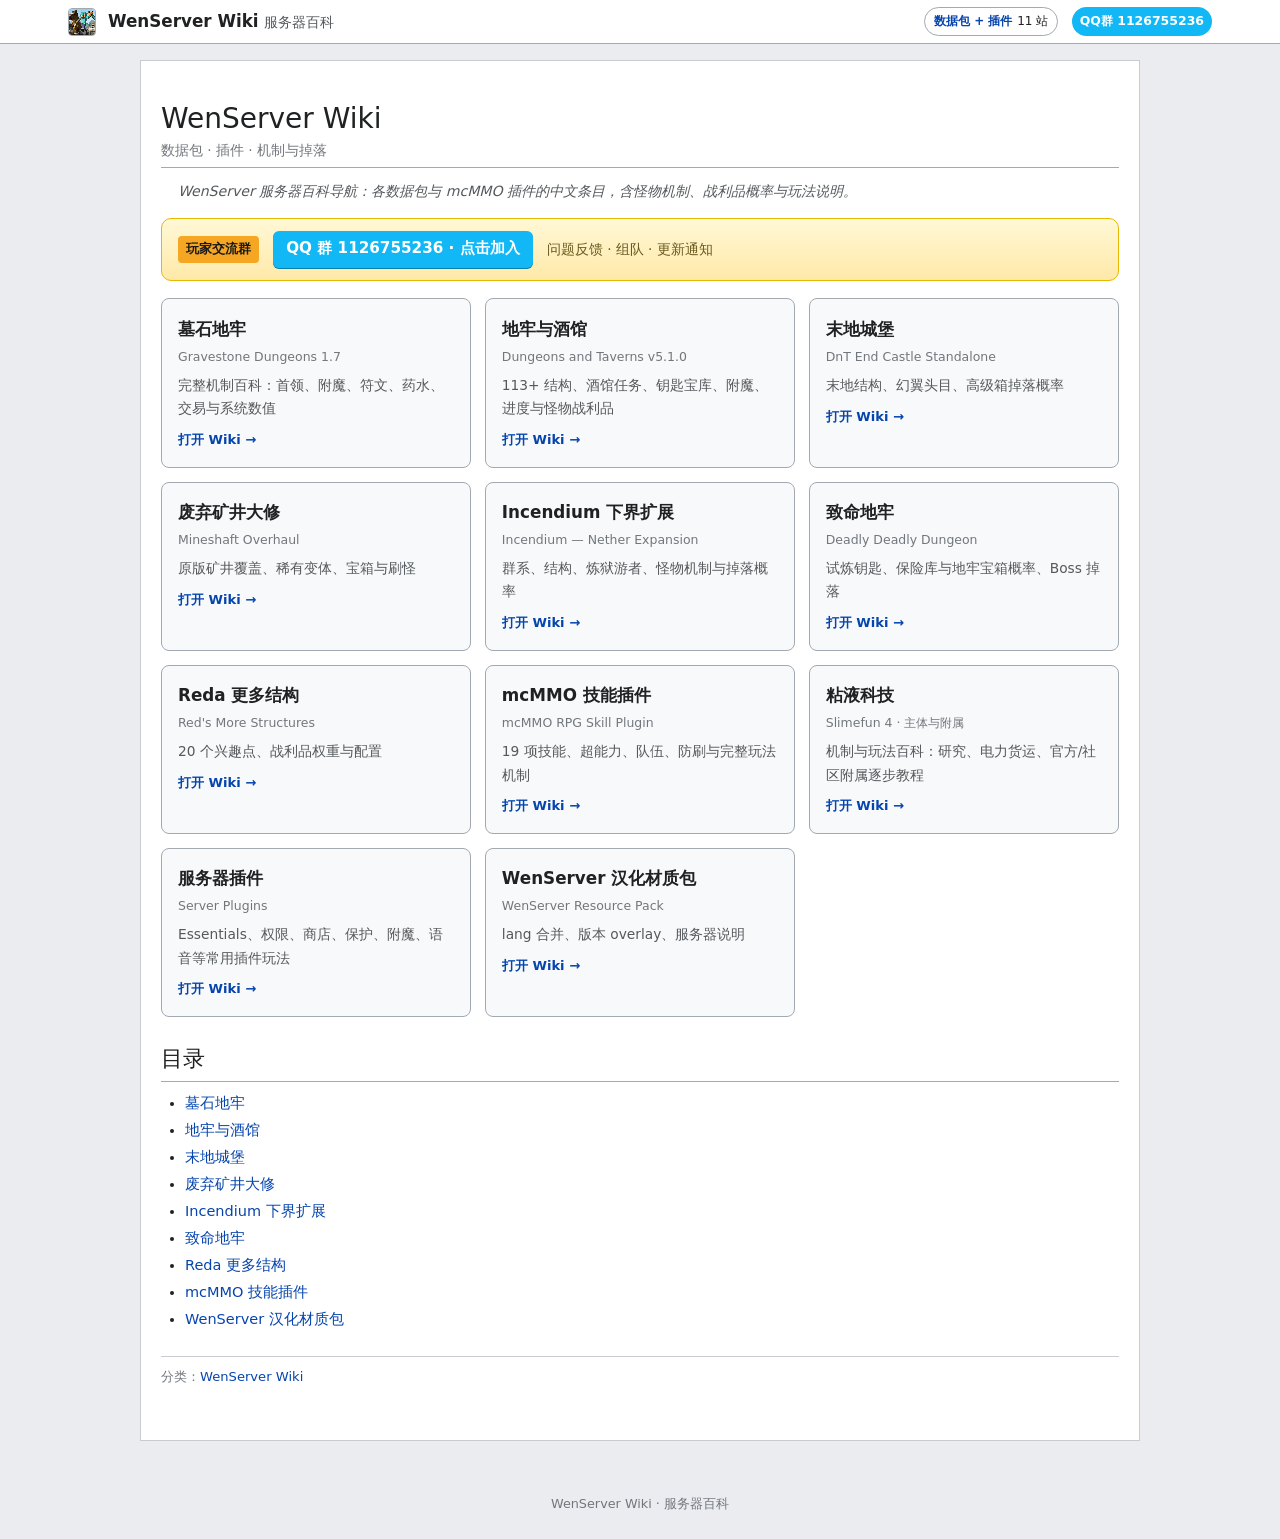
==== index.html @ 22ff37f3 "Add Plugins wiki: EssentialsX, LuckPerms, CoreProtect" ====
<!DOCTYPE html>
<html lang="zh-CN">
<head>
<meta charset="UTF-8" />
<meta name="viewport" content="width=device-width, initial-scale=1.0"/>
<title>WenServer Wiki — 服务器百科导航</title>
<meta name="description" content="WenServer 服务器数据包与插件中文 Wiki。"/>
<link rel="icon" type="image/png" sizes="32x32" href="assets/favicon-32x32.png">
<link rel="icon" type="image/png" sizes="16x16" href="assets/favicon-16x16.png">
<link rel="apple-touch-icon" sizes="180x180" href="assets/apple-touch-icon.png">
<link rel="stylesheet" href="assets/app.css" />
</head>
<body class="hub-body">
<header class="wiki-header">
	<div class="inner">
		<img src="assets/pack-icon.png" alt="" class="hub-logo-icon" width="28" height="28" />
		<a class="wiki-logo" href="./">WenServer Wiki<span>服务器百科</span></a>
		<div class="header-meta"><span class="chip"><strong>数据包 + 插件</strong> 11 站</span> <a class="qq-chip" href="https://qun.qq.com/universal-share/share?ac=1&authKey=hUhfMx1teef%2FUTxXxdNV0ckd1TzfKTsl%2BWFtxwvfWHwREUKIrOCC76zvpbJw6RuB&busi_data=eyJncm91cENvZGUiOiIxMTI2NzU1MjM2IiwidG9rZW4iOiJrQXZqc3pVSXY3Z1VXdjNkTlFjTWV2MHVUd0pYSmJCRjlqMjcwYWJXWTFXZHpqd0dZUWZxbHZMS1FUcWswYW5vIiwidWluIjoiMzUzNjk3MzcwMSJ9&data=a372u44HNUhoORF6PJ8-bkdFYfwQ2sL6pcumTlYvozIGobXSfju4_hRJfLlPnZMhSXQeS_iVGuDnISM-edQl2w&svctype=4&tempid=h5_group_info" target="_blank" rel="noopener noreferrer">QQ群 1126755236</a></div>
	</div>
</header>
<div class="hub-shell">
	<main class="wiki-content hub-main">
		<section class="article" id="hub-home">
			<div class="article-header">
				<h1>WenServer Wiki</h1>
				<div class="sub">数据包 · 插件 · 机制与掉落</div>
			</div>
			<div class="hatnote">WenServer 服务器百科导航：各数据包与 mcMMO 插件的中文条目，含怪物机制、战利品概率与玩法说明。</div>

			<div class="qq-banner" role="note">
				<span class="qq-label">玩家交流群</span>
				<a class="qq-link" href="https://qun.qq.com/universal-share/share?ac=1&authKey=hUhfMx1teef%2FUTxXxdNV0ckd1TzfKTsl%2BWFtxwvfWHwREUKIrOCC76zvpbJw6RuB&busi_data=eyJncm91cENvZGUiOiIxMTI2NzU1MjM2IiwidG9rZW4iOiJrQXZqc3pVSXY3Z1VXdjNkTlFjTWV2MHVUd0pYSmJCRjlqMjcwYWJXWTFXZHpqd0dZUWZxbHZMS1FUcWswYW5vIiwidWluIjoiMzUzNjk3MzcwMSJ9&data=a372u44HNUhoORF6PJ8-bkdFYfwQ2sL6pcumTlYvozIGobXSfju4_hRJfLlPnZMhSXQeS_iVGuDnISM-edQl2w&svctype=4&tempid=h5_group_info" target="_blank" rel="noopener noreferrer">QQ 群 <strong>1126755236</strong> · 点击加入</a>
				<span class="qq-tip">问题反馈 · 组队 · 更新通知</span>
			</div>
			<div class="hub-grid">

			<a class="hub-card" href="gravestone/">
				<div class="hub-title">墓石地牢</div>
				<div class="hub-en">Gravestone Dungeons 1.7</div>
				<p class="hub-desc">完整机制百科：首领、附魔、符文、药水、交易与系统数值</p>
				<span class="hub-go">打开 Wiki →</span>
			</a>
			<a class="hub-card" href="DungeonsAndTaverns/">
				<div class="hub-title">地牢与酒馆</div>
				<div class="hub-en">Dungeons and Taverns v5.1.0</div>
				<p class="hub-desc">113+ 结构、酒馆任务、钥匙宝库、附魔、进度与怪物战利品</p>
				<span class="hub-go">打开 Wiki →</span>
			</a>
			<a class="hub-card" href="DnT-End-Castle/">
				<div class="hub-title">末地城堡</div>
				<div class="hub-en">DnT End Castle Standalone</div>
				<p class="hub-desc">末地结构、幻翼头目、高级箱掉落概率</p>
				<span class="hub-go">打开 Wiki →</span>
			</a>
			<a class="hub-card" href="DungeonsAndTaverns-Mineshaft/">
				<div class="hub-title">废弃矿井大修</div>
				<div class="hub-en">Mineshaft Overhaul</div>
				<p class="hub-desc">原版矿井覆盖、稀有变体、宝箱与刷怪</p>
				<span class="hub-go">打开 Wiki →</span>
			</a>
			<a class="hub-card" href="Incendium/">
				<div class="hub-title">Incendium 下界扩展</div>
				<div class="hub-en">Incendium — Nether Expansion</div>
				<p class="hub-desc">群系、结构、炼狱游者、怪物机制与掉落概率</p>
				<span class="hub-go">打开 Wiki →</span>
			</a>
			<a class="hub-card" href="DeadlyDeadlyDungeon/">
				<div class="hub-title">致命地牢</div>
				<div class="hub-en">Deadly Deadly Dungeon</div>
				<p class="hub-desc">试炼钥匙、保险库与地牢宝箱概率、Boss 掉落</p>
				<span class="hub-go">打开 Wiki →</span>
			</a>
			<a class="hub-card" href="RedasMoreStructures/">
				<div class="hub-title">Reda 更多结构</div>
				<div class="hub-en">Red's More Structures</div>
				<p class="hub-desc">20 个兴趣点、战利品权重与配置</p>
				<span class="hub-go">打开 Wiki →</span>
			</a>
			<a class="hub-card" href="mcMMO/">
				<div class="hub-title">mcMMO 技能插件</div>
				<div class="hub-en">mcMMO RPG Skill Plugin</div>
				<p class="hub-desc">19 项技能、超能力、队伍、防刷与完整玩法机制</p>
				<span class="hub-go">打开 Wiki →</span>
			</a>
			<a class="hub-card" href="Slimefun/">
				<div class="hub-title">粘液科技</div>
				<div class="hub-en">Slimefun 4 · 主体与附属</div>
				<p class="hub-desc">机制与玩法百科：研究、电力货运、官方/社区附属逐步教程</p>
				<span class="hub-go">打开 Wiki →</span>
			</a>
			<a class="hub-card" href="Plugins/">
				<div class="hub-title">服务器插件</div>
				<div class="hub-en">Server Plugins</div>
				<p class="hub-desc">Essentials、权限、商店、保护、附魔、语音等常用插件玩法</p>
				<span class="hub-go">打开 Wiki →</span>
			</a>
			<a class="hub-card" href="WenServer/">
				<div class="hub-title">WenServer 汉化材质包</div>
				<div class="hub-en">WenServer Resource Pack</div>
				<p class="hub-desc">lang 合并、版本 overlay、服务器说明</p>
				<span class="hub-go">打开 Wiki →</span>
			</a>
			</div>
			<h2>目录</h2>
			<ul class="bullets">
				<li><a href="gravestone/">墓石地牢</a></li>				<li><a href="DungeonsAndTaverns/">地牢与酒馆</a></li>				<li><a href="DnT-End-Castle/">末地城堡</a></li>				<li><a href="DungeonsAndTaverns-Mineshaft/">废弃矿井大修</a></li>				<li><a href="Incendium/">Incendium 下界扩展</a></li>				<li><a href="DeadlyDeadlyDungeon/">致命地牢</a></li>				<li><a href="RedasMoreStructures/">Reda 更多结构</a></li>				<li><a href="mcMMO/">mcMMO 技能插件</a></li>				<li><a href="WenServer/">WenServer 汉化材质包</a></li>
			</ul>
			<div class="categories">分类：<a href="./">WenServer Wiki</a></div>
		</section>
	</main>
</div>
<footer class="wiki-footer">WenServer Wiki · 服务器百科</footer>
</body>
</html>
---- assets/app.css ----
/* Chinese Minecraft Wiki-style — Gravestone Dungeons */

:root {
  --bg: #eaecf0;
  --page: #ffffff;
  --sidebar: #f6f7f9;
  --line: #a2a9b1;
  --line-soft: #c8ccd1;
  --ink: #202122;
  --ink-2: #54595d;
  --muted: #72777d;
  --link: #0645ad;
  --link-hover: #0b0080;
  --visited: #0b0080;
  --accent: #36c;
  --header: #fff;
  --infobox-bg: #f8f9fa;
  --table-head: #eaecf0;
  --note-bg: #fdf3d0;
  --note-border: #d4a017;
  --warn-bg: #fdf2f2;
  --warn-border: #b32424;
  --easy: #2e7d32;
  --mid: #b8860b;
  --hard: #b32424;
  --hc: #6a1b9a;
  --gold: #8a6d00;
  --font: "Noto Sans SC", "Source Han Sans SC", "PingFang SC", "Microsoft YaHei",
    system-ui, -apple-system, "Segoe UI", sans-serif;
  --font-mono: "Cascadia Code", ui-monospace, Consolas, monospace;
  --sidebar-w: 176px;
  --content-max: 960px;
}

* { box-sizing: border-box; }

html { scroll-behavior: smooth; scroll-padding-top: 3.2rem; }

body {
  margin: 0;
  font-family: var(--font);
  font-size: 14.5px;
  line-height: 1.7;
  color: var(--ink);
  background: var(--bg);
}

a { color: var(--link); text-decoration: none; }
a:hover { text-decoration: underline; }
a:visited { color: var(--visited); }

code, .mono {
  font-family: var(--font-mono);
  font-size: 0.9em;
  background: #f8f9fa;
  padding: 0 0.25em;
  border: 1px solid var(--line-soft);
  border-radius: 2px;
}

/* —— Top bar —— */
.wiki-header {
  background: var(--header);
  border-bottom: 1px solid var(--line);
  position: sticky;
  top: 0;
  z-index: 40;
}

.wiki-header .inner {
  max-width: calc(var(--sidebar-w) + var(--content-max) + 40px);
  margin: 0 auto;
  padding: 0.45rem 1rem;
  display: flex;
  align-items: center;
  gap: 0.75rem;
  flex-wrap: wrap;
}

.wiki-logo {
  font-weight: 700;
  font-size: 1.05rem;
  color: var(--ink);
  text-decoration: none;
  white-space: nowrap;
}

.wiki-logo span { color: #54595d; font-weight: 500; font-size: 0.85rem; margin-left: 0.35rem; }
.wiki-logo:hover { text-decoration: none; }

.wiki-search {
  margin-left: auto;
  display: flex;
  gap: 0.35rem;
  align-items: center;
}

.wiki-search input {
  width: min(220px, 36vw);
  padding: 0.3rem 0.5rem;
  border: 1px solid var(--line);
  border-radius: 2px;
  font: inherit;
  font-size: 0.88rem;
  background: #fff;
  color: var(--ink);
}

.wiki-search button {
  padding: 0.3rem 0.65rem;
  border: 1px solid var(--line);
  border-radius: 2px;
  background: #f8f9fa;
  font: inherit;
  font-size: 0.85rem;
  cursor: pointer;
  color: var(--ink);
}

.wiki-search button:hover { background: #eaecf0; }

.toc-toggle {
  display: none;
  border: 1px solid var(--line);
  background: #f8f9fa;
  border-radius: 2px;
  padding: 0.28rem 0.55rem;
  font-size: 0.82rem;
  cursor: pointer;
}

/* —— Shell —— */
.wiki-shell {
  max-width: calc(var(--sidebar-w) + var(--content-max) + 40px);
  margin: 0 auto;
  padding: 0.75rem 1rem 2rem;
  display: grid;
  grid-template-columns: var(--sidebar-w) minmax(0, 1fr);
  gap: 0;
  align-items: start;
}

/* —— Sidebar (MediaWiki-like) —— */
.wiki-sidebar {
  background: var(--sidebar);
  border: 1px solid var(--line-soft);
  border-right: none;
  padding: 0.75rem 0.65rem 1rem;
  position: sticky;
  top: 3.1rem;
  max-height: calc(100vh - 3.6rem);
  overflow: auto;
  font-size: 0.84rem;
}

.wiki-sidebar .sb-title {
  font-weight: 700;
  font-size: 0.78rem;
  color: var(--muted);
  margin: 0.55rem 0 0.25rem;
  padding-left: 0.25rem;
  letter-spacing: 0.02em;
}

.wiki-sidebar .sb-title:first-child { margin-top: 0; }

.wiki-sidebar ul {
  list-style: none;
  margin: 0;
  padding: 0;
}

.wiki-sidebar li { margin: 0.05rem 0; }

.wiki-sidebar a {
  display: block;
  padding: 0.18rem 0.3rem;
  color: var(--link);
  border-radius: 2px;
}

.wiki-sidebar a:hover { background: #eaf3ff; text-decoration: none; }
.wiki-sidebar a.active { background: #d9e6f7; font-weight: 600; }
.wiki-sidebar a.dimmed { opacity: 0.45; }

/* —— Content —— */
.wiki-content {
  background: var(--page);
  border: 1px solid var(--line-soft);
  min-width: 0;
  padding: 1rem 1.25rem 1.5rem;
}

.breadcrumbs {
  font-size: 0.82rem;
  color: var(--muted);
  margin-bottom: 0.35rem;
}

.breadcrumbs a { color: var(--link); }

/* Article header */
.article-header {
  border-bottom: 1px solid var(--line);
  margin-bottom: 0.75rem;
  padding-bottom: 0.35rem;
}

.article-header h1 {
  margin: 0;
  font-size: 1.75rem;
  font-weight: 400;
  line-height: 1.25;
  color: var(--ink);
}

.article-header .sub {
  font-size: 0.85rem;
  color: var(--muted);
  margin-top: 0.15rem;
}

/* Hatnote */
.hatnote {
  font-size: 0.88rem;
  color: var(--ink-2);
  font-style: italic;
  margin: 0.4rem 0 0.75rem;
  padding-left: 1.2em;
}

/* TOC box */
.toc-box {
  display: table;
  background: var(--infobox-bg);
  border: 1px solid var(--line);
  padding: 0.55rem 0.85rem;
  margin: 0.65rem 0 1rem;
  font-size: 0.88rem;
  max-width: 320px;
}

.toc-box .toc-title {
  font-weight: 700;
  text-align: center;
  margin-bottom: 0.25rem;
}

.toc-box ol {
  margin: 0;
  padding-left: 1.25rem;
}

.toc-box li { margin: 0.1rem 0; }

.toc-box .toc-num { color: var(--muted); margin-right: 0.25rem; }

/* Sections — wiki article blocks */
.article {
  margin: 1.25rem 0 1.75rem;
  padding-top: 0.25rem;
  scroll-margin-top: 3.5rem;
}

.article + .article {
  border-top: 1px solid var(--line-soft);
  padding-top: 0.75rem;
}

.article > h2 {
  margin: 0 0 0.55rem;
  font-size: 1.35rem;
  font-weight: 500;
  border-bottom: 1px solid var(--line);
  padding-bottom: 0.2rem;
  clear: both;
}

.article h3 {
  margin: 1rem 0 0.4rem;
  font-size: 1.1rem;
  font-weight: 600;
  border-bottom: 1px solid var(--line-soft);
  padding-bottom: 0.15rem;
}

.article h4 {
  margin: 0.75rem 0 0.3rem;
  font-size: 0.98rem;
  font-weight: 700;
}

.article p { margin: 0.4rem 0; }

.article ul.bullets, .article ol.numbered {
  margin: 0.35rem 0 0.5rem;
  padding-left: 1.5rem;
}

.article ul.bullets li, .article ol.numbered li { margin: 0.15rem 0; }

/* Infobox — right float like MC wiki */
.infobox {
  float: right;
  width: min(280px, 100%);
  margin: 0 0 0.75rem 1rem;
  border: 1px solid var(--line);
  background: var(--infobox-bg);
  font-size: 0.84rem;
  line-height: 1.45;
}

.infobox .ib-title {
  background: var(--table-head);
  border-bottom: 1px solid var(--line);
  padding: 0.4rem 0.55rem;
  font-weight: 700;
  text-align: center;
  font-size: 0.95rem;
}

.infobox .ib-img {
  text-align: center;
  padding: 0.55rem;
  background: #fff;
  border-bottom: 1px solid var(--line-soft);
}

.infobox .ib-img img {
  max-width: 100%;
  height: auto;
  image-rendering: pixelated;
  max-height: 120px;
}

.infobox table {
  width: 100%;
  border-collapse: collapse;
}

.infobox td {
  padding: 0.28rem 0.5rem;
  border-bottom: 1px solid var(--line-soft);
  vertical-align: top;
}

.infobox tr:last-child td { border-bottom: none; }

.infobox td.k {
  width: 38%;
  color: var(--muted);
  font-weight: 600;
}

.infobox td.v { color: var(--ink); }

/* Clearfix after infobox */
.clear { clear: both; }

/* Notes */
.note, .warning {
  margin: 0.65rem 0;
  padding: 0.45rem 0.75rem;
  font-size: 0.9rem;
  border-left: 4px solid;
}

.note {
  background: var(--note-bg);
  border-color: var(--note-border);
}

.warning {
  background: var(--warn-bg);
  border-color: var(--warn-border);
}

/* Tables — wiki style */
.wiki-table-wrap { overflow-x: auto; margin: 0.5rem 0; }

table.wiki {
  width: 100%;
  border-collapse: collapse;
  font-size: 0.88rem;
  background: #fff;
}

table.wiki th,
table.wiki td {
  border: 1px solid var(--line);
  padding: 0.35rem 0.55rem;
  text-align: left;
  vertical-align: top;
}

table.wiki th {
  background: var(--table-head);
  font-weight: 700;
}

table.wiki tr:hover td { background: #f8f9fa; }

table.wiki td.imgs img {
  width: 20px;
  height: 20px;
  image-rendering: pixelated;
  vertical-align: -4px;
  margin-right: 2px;
}

table.craft {
  border-collapse: collapse;
  display: inline-table;
}

table.craft td {
  width: 32px;
  height: 32px;
  border: 1px solid var(--line);
  background: #f0f0f0;
  padding: 2px;
  text-align: center;
  vertical-align: middle;
}

table.craft img {
  width: 26px;
  height: 26px;
  image-rendering: pixelated;
}

/* Status colors */
.d-easy { color: var(--easy); font-weight: 600; }
.d-mid { color: var(--mid); font-weight: 600; }
.d-hard { color: var(--hard); font-weight: 600; }
.d-hc { color: var(--hc); font-weight: 600; }

.mc-blue { color: #5555ff; }
.mc-red { color: #aa0000; }
.mc-green { color: #00aa00; }
.mc-purple { color: #aa00aa; }
.mc-gold { color: #8a6d00; }
.mc-gray { color: var(--muted); }

/* Item rows */
.item-row {
  display: grid;
  grid-template-columns: 56px 1fr;
  gap: 0.65rem;
  align-items: start;
  padding: 0.45rem 0.25rem;
  border-bottom: 1px solid var(--line-soft);
}

.item-row:last-child { border-bottom: none; }

.item-row img.pixel {
  width: 48px;
  height: 48px;
  image-rendering: pixelated;
  object-fit: contain;
  background: #f0f0f0;
  border: 1px solid var(--line-soft);
}

.item-row .name { font-weight: 700; }
.item-row .desc { font-size: 0.88rem; color: var(--ink-2); }
.item-row .desc li { list-style: none; margin: 0.1rem 0; }

.icon {
  width: 20px;
  height: 20px;
  image-rendering: pixelated;
  vertical-align: -3px;
  margin-right: 2px;
}

/* Mini grid */
.mini-grid {
  display: grid;
  grid-template-columns: repeat(auto-fill, minmax(180px, 1fr));
  gap: 0.4rem;
  margin: 0.45rem 0;
}

.mini-item {
  border: 1px solid var(--line-soft);
  background: #fff;
  padding: 0.4rem 0.55rem;
  font-size: 0.86rem;
}

.mini-item .t { font-weight: 700; }
.mini-item .d { color: var(--muted); font-size: 0.8rem; }

/* Adv grid */
.adv-grid {
  display: grid;
  grid-template-columns: repeat(auto-fill, minmax(220px, 1fr));
  gap: 0.35rem;
  margin: 0.4rem 0;
}

.adv-item {
  display: grid;
  grid-template-columns: 24px 1fr;
  gap: 0.4rem;
  padding: 0.3rem 0.4rem;
  border: 1px solid var(--line-soft);
  font-size: 0.84rem;
  background: #fff;
}

.adv-item img {
  width: 22px;
  height: 22px;
  image-rendering: pixelated;
}

.adv-item .t { font-weight: 600; }
.adv-item .d { color: var(--muted); font-size: 0.78rem; }

/* Craft row */
.craft-row {
  display: flex;
  flex-wrap: wrap;
  align-items: center;
  gap: 0.65rem 1rem;
  padding: 0.45rem 0;
  border-bottom: 1px solid var(--line-soft);
}

.craft-row:last-child { border-bottom: none; }

.craft-row .result {
  font-weight: 700;
  min-width: 120px;
  display: flex;
  align-items: center;
  gap: 0.35rem;
}

.craft-row .effect { flex: 1; min-width: 120px; font-size: 0.9rem; color: var(--ink-2); }

.craft-arrow { color: var(--ink-2); }

/* Spoiler details */
details.spoiler {
  margin: 0.45rem 0;
  border: 1px solid var(--line-soft);
  background: #f8f9fa;
}

details.spoiler summary {
  cursor: pointer;
  padding: 0.35rem 0.6rem;
  font-size: 0.88rem;
  color: var(--link);
  list-style: none;
}

details.spoiler summary::before { content: "[展开] "; font-weight: 600; }
details.spoiler[open] summary::before { content: "[收起] "; }

details.spoiler .inner {
  padding: 0 0.75rem 0.65rem;
  font-size: 0.88rem;
}

/* Step list for summon */
.steps {
  counter-reset: step;
  list-style: none;
  margin: 0.5rem 0;
  padding: 0;
}

.steps li {
  counter-increment: step;
  position: relative;
  padding: 0.45rem 0.55rem 0.45rem 2.4rem;
  margin: 0.35rem 0;
  border: 1px solid var(--line-soft);
  background: #fff;
}

.steps li::before {
  content: counter(step);
  position: absolute;
  left: 0.45rem;
  top: 0.45rem;
  width: 1.45rem;
  height: 1.45rem;
  border-radius: 50%;
  background: var(--table-head);
  border: 1px solid var(--line);
  text-align: center;
  line-height: 1.45rem;
  font-weight: 700;
  font-size: 0.82rem;
  color: var(--ink);
}

.steps li strong { display: block; margin-bottom: 0.15rem; }
.steps li .detail { font-size: 0.88rem; color: var(--ink-2); }

/* Dialogue */
.dialogue {
  margin: 0.45rem 0;
  padding: 0.55rem 0.75rem;
  background: #f8f9fa;
  border-left: 3px solid var(--line);
  font-size: 0.9rem;
}

.dialogue .who { font-weight: 700; }
.dialogue .who.morbex { color: #6f0c99; }
.dialogue .who.player { color: var(--ink-2); font-weight: 600; }
.dialogue .line { margin: 0.2rem 0; }

/* Category footer */
.categories {
  margin-top: 1.5rem;
  padding-top: 0.55rem;
  border-top: 1px solid var(--line-soft);
  font-size: 0.82rem;
  color: var(--muted);
}

.categories a { margin-right: 0.35rem; }

/* Site footer */
.wiki-footer {
  max-width: calc(var(--sidebar-w) + var(--content-max) + 40px);
  margin: 0 auto;
  padding: 0.75rem 1rem 1.5rem;
  font-size: 0.8rem;
  color: var(--muted);
  text-align: center;
}

/* Image cards for structures */
.shot-grid {
  display: grid;
  grid-template-columns: repeat(auto-fill, minmax(200px, 1fr));
  gap: 0.55rem;
  margin: 0.55rem 0;
}

.shot-card {
  border: 1px solid var(--line-soft);
  background: #fff;
  font-size: 0.86rem;
}

.shot-card img {
  width: 100%;
  height: 100px;
  object-fit: cover;
  display: block;
  border-bottom: 1px solid var(--line-soft);
  background: #ddd;
}

.shot-card .cap { padding: 0.4rem 0.5rem; }
.shot-card .cap .t { font-weight: 700; }
.shot-card .cap .s { color: var(--muted); font-size: 0.78rem; }

/* Responsive */
@media (max-width: 800px) {
  .wiki-shell {
    grid-template-columns: 1fr;
    padding: 0.5rem 0.55rem 1.5rem;
  }

  .wiki-sidebar {
    position: relative;
    top: 0;
    max-height: none;
    border-right: 1px solid var(--line-soft);
    border-bottom: none;
  }

  .wiki-sidebar.collapsed ul { display: none; }

  .toc-toggle { display: inline-block; }

  .wiki-content { padding: 0.75rem 0.75rem 1.25rem; }

  .infobox {
    float: none;
    width: 100%;
    margin: 0 0 0.75rem;
  }

  .article-header h1 { font-size: 1.45rem; }

  .toc-box { max-width: 100%; }
}

/* Search — prevent scroll jump while filtering */
html.searching {
  scroll-behavior: auto !important;
}

body.search-lock {
  overflow-anchor: none;
}

main.wiki-content {
  overflow-anchor: auto;
}

article.article {
  overflow-anchor: auto;
}

.search-panel {
  margin: 0 0 0.85rem;
  padding: 0.65rem 0.85rem 0.75rem;
  border: 1px solid var(--line);
  background: var(--infobox-bg);
  border-radius: 2px;
}

.search-panel .sr-head {
  display: flex;
  align-items: center;
  gap: 0.65rem;
  flex-wrap: wrap;
  margin-bottom: 0.25rem;
}

.search-panel .sr-meta {
  color: var(--muted);
  font-size: 0.86rem;
}

.search-panel .sr-clear {
  margin-left: auto;
  border: 1px solid var(--line);
  background: #fff;
  border-radius: 2px;
  padding: 0.2rem 0.55rem;
  font-size: 0.82rem;
  cursor: pointer;
  color: var(--ink);
}

.search-panel .sr-clear:hover { background: #eaecf0; }

.search-panel .sr-hint {
  margin: 0 0 0.4rem;
  font-size: 0.8rem;
  color: var(--muted);
}

.search-panel .sr-list {
  margin: 0;
  padding-left: 1.4rem;
  max-height: 240px;
  overflow: auto;
  font-size: 0.92rem;
}

.search-panel .sr-list li {
  margin: 0.2rem 0;
}

.search-panel .sr-list a {
  color: var(--link);
  font-weight: 600;
}

.search-panel .sr-list .sr-snip {
  margin: 0.1rem 0 0.35rem;
  font-size: 0.8rem;
  color: var(--muted);
  line-height: 1.45;
}

.search-panel .sr-list li {
  margin: 0.25rem 0;
  padding-bottom: 0.15rem;
  border-bottom: 1px dashed var(--line-soft);
}

.search-panel .sr-list li:last-child { border-bottom: none; }

.search-empty {
  margin: 0 0 0.85rem;
  padding: 0.65rem 0.85rem;
  border: 1px solid var(--line);
  background: var(--warn-bg);
  color: var(--ink);
  font-size: 0.9rem;
}

.search-hit {
  background: #ffeaa0;
}

.hidden-by-search {
  display: none !important;
}

/* back to hub */
.back-bar {
  display: flex;
  align-items: center;
  gap: 0.65rem;
  margin: 0 0 0.85rem;
  padding-bottom: 0.55rem;
  border-bottom: 1px solid var(--line-soft);
}
.back-home {
  display: inline-flex;
  align-items: center;
  gap: 0.25rem;
  padding: 0.35rem 0.75rem;
  background: var(--link);
  color: #fff;
  border-radius: 6px;
  font-weight: 600;
  font-size: 0.88rem;
  text-decoration: none;
}
.back-home:hover {
  background: var(--link-hover);
  color: #fff;
  text-decoration: none;
}
.back-hub {
  font-size: 0.82rem;
  color: var(--muted);
}
.hub-logo-icon {
  width: 28px;
  height: 28px;
  image-rendering: pixelated;
  border-radius: 4px;
  border: 1px solid var(--line);
  background: #fff;
  object-fit: contain;
}

.hub-shell {
  max-width: 1040px;
  margin: 0 auto;
  padding: 1rem 1.25rem 2.5rem;
}
.hub-main { max-width: 1040px; }
.hub-grid {
  display: grid;
  grid-template-columns: repeat(auto-fill, minmax(240px, 1fr));
  gap: 0.85rem;
  margin: 1rem 0 1.5rem;
}
.hub-card {
  display: block;
  background: var(--infobox-bg);
  border: 1px solid var(--line);
  border-radius: 8px;
  padding: 0.95rem 1rem;
  text-decoration: none;
  color: inherit;
  min-height: 120px;
}
.hub-card:hover { border-color: var(--link); transform: translateY(-2px); text-decoration: none; color: inherit; }
.hub-title { font-weight: 700; font-size: 1.05rem; }
.hub-en { font-size: 0.78rem; color: var(--muted); margin: 0.15rem 0 0.45rem; }
.hub-desc { font-size: 0.86rem; color: var(--ink-2); margin: 0 0 0.5rem; }
.hub-go { color: var(--link); font-weight: 600; font-size: 0.82rem; }
.header-meta { margin-left: auto; display: flex; gap: 0.5rem; flex-wrap: wrap; }
.chip { display: inline-flex; gap: 0.3rem; padding: 0.2rem 0.55rem; border: 1px solid var(--line); border-radius: 999px; background: #fff; font-size: 0.75rem; }
.chip strong { color: var(--link); }

/* tables: full display on narrow/wiki content */
.wiki-content { overflow-x: hidden; }

.wiki-table-wrap {
  overflow-x: auto;
  margin: 0.65rem 0;
  max-width: 100%;
  -webkit-overflow-scrolling: touch;
}

table.wiki {
  width: 100%;
  max-width: 100%;
  border-collapse: collapse;
  font-size: 0.86rem;
  table-layout: fixed;
}

table.wiki th,
table.wiki td {
  border: 1px solid var(--line);
  padding: 0.4rem 0.5rem;
  text-align: left;
  vertical-align: top;
  word-break: break-word;
  overflow-wrap: anywhere;
  white-space: normal;
}

table.wiki th {
  background: var(--table-head);
  font-weight: 700;
}

table.wiki code {
  font-size: 0.72rem;
  word-break: break-all;
  white-space: normal;
  display: inline;
}

/* stacked name+id cell */
.cell-stack { display: flex; flex-direction: column; gap: 0.15rem; }
.cell-stack .id-line {
  font-family: var(--font-mono);
  font-size: 0.7rem;
  color: var(--muted);
  word-break: break-all;
}


/* back to hub — force readable contrast, ignore visited purple */
.back-bar {
  display: flex;
  align-items: center;
  gap: 0.65rem;
  margin: 0 0 0.85rem;
  padding-bottom: 0.55rem;
  border-bottom: 1px solid var(--line-soft);
}

a.back-home,
a.back-home:link,
a.back-home:visited,
a.back-home:hover,
a.back-home:focus,
a.back-home:active {
  display: inline-flex;
  align-items: center;
  gap: 0.3rem;
  padding: 0.45rem 0.9rem;
  border-radius: 6px;
  font-weight: 700;
  font-size: 0.92rem;
  line-height: 1.2;
  text-decoration: none !important;
  /* high contrast: near-black pill + pure white label */
  background: #1b1b1b !important;
  color: #ffffff !important;
  border: 1px solid #3a3a3a !important;
  box-shadow: 0 1px 0 rgba(0,0,0,0.25);
  cursor: pointer;
}

a.back-home:hover,
a.back-home:focus {
  background: #2e2e2e !important;
  color: #ffffff !important;
  border-color: #555 !important;
}

a.back-home:active {
  background: #111111 !important;
  color: #ffffff !important;
}

.back-hub {
  font-size: 0.82rem;
  color: var(--muted);
}

.hub-logo-icon {
  width: 28px;
  height: 28px;
  image-rendering: pixelated;
  border-radius: 4px;
  border: 1px solid var(--line);
  background: #fff;
  object-fit: contain;
}

/* 3x3 crafting table (MC-wiki style) */
.craft-block {
  display: flex;
  flex-wrap: wrap;
  align-items: center;
  gap: 0.85rem;
  margin: 0.75rem 0 1rem;
  padding: 0.85rem;
  background: var(--infobox-bg);
  border: 1px solid var(--line);
  border-radius: 8px;
}
.craft-grid {
  display: grid;
  grid-template-columns: repeat(3, 36px);
  grid-template-rows: repeat(3, 36px);
  gap: 2px;
  padding: 4px;
  background: #c6c6c6;
  border: 2px solid #555;
  image-rendering: pixelated;
}
.craft-slot {
  width: 36px;
  height: 36px;
  background: #8b8b8b;
  border-top: 2px solid #373737;
  border-left: 2px solid #373737;
  border-right: 2px solid #fff;
  border-bottom: 2px solid #fff;
  display: flex;
  align-items: center;
  justify-content: center;
  position: relative;
}
.craft-slot img {
  width: 28px;
  height: 28px;
  image-rendering: pixelated;
}
.craft-slot .ph {
  width: 28px;
  height: 28px;
  display: flex;
  align-items: center;
  justify-content: center;
  font-size: 0.62rem;
  color: #222;
  background: #b0b0b0;
  border: 1px dashed #666;
  line-height: 1.1;
  text-align: center;
  padding: 1px;
}
.craft-arrow {
  font-size: 1.4rem;
  color: var(--ink-2);
  font-weight: 700;
}
.craft-result {
  display: flex;
  flex-direction: column;
  align-items: center;
  gap: 0.25rem;
  min-width: 100px;
  text-align: center;
  font-weight: 600;
}
.craft-result img {
  width: 40px;
  height: 40px;
  image-rendering: pixelated;
  background: #8b8b8b;
  border: 2px solid #555;
  padding: 4px;
}
.craft-meta { font-size: 0.82rem; color: var(--ink-2); max-width: 280px; }

/* QQ group callout */
.qq-banner {
  display: flex;
  flex-wrap: wrap;
  align-items: center;
  gap: 0.55rem 0.85rem;
  margin: 0.85rem 0 1.1rem;
  padding: 0.75rem 1rem;
  border-radius: 10px;
  border: 1px solid #e6b800;
  background: linear-gradient(180deg, #fff8d6 0%, #ffe9a8 100%);
  color: #4a3800;
  font-size: 0.95rem;
}
.qq-label {
  font-weight: 800;
  background: #f5a623;
  color: #1a1a1a;
  padding: 0.15rem 0.5rem;
  border-radius: 4px;
  font-size: 0.8rem;
}
.qq-link {
  display: inline-block;
  font-weight: 700;
  color: #fff !important;
  background: #12b7f5;
  padding: 0.35rem 0.85rem;
  border-radius: 6px;
  text-decoration: none !important;
  box-shadow: 0 1px 0 #0a7ea4;
}
.qq-link:link, .qq-link:visited, .qq-link:hover, .qq-link:active, .qq-link:focus {
  color: #fff !important;
  text-decoration: none !important;
}
.qq-link:hover { background: #0ea5d9; }
.qq-tip { color: #6b5a20; font-size: 0.85rem; }
.qq-chip {
  display: inline-block;
  margin-left: 0.35rem;
  padding: 0.15rem 0.5rem;
  border-radius: 999px;
  background: #12b7f5;
  color: #fff !important;
  font-weight: 700;
  font-size: 0.78rem;
  text-decoration: none !important;
}
.qq-chip:link, .qq-chip:visited, .qq-chip:hover, .qq-chip:active, .qq-chip:focus {
  color: #fff !important;
  text-decoration: none !important;
}
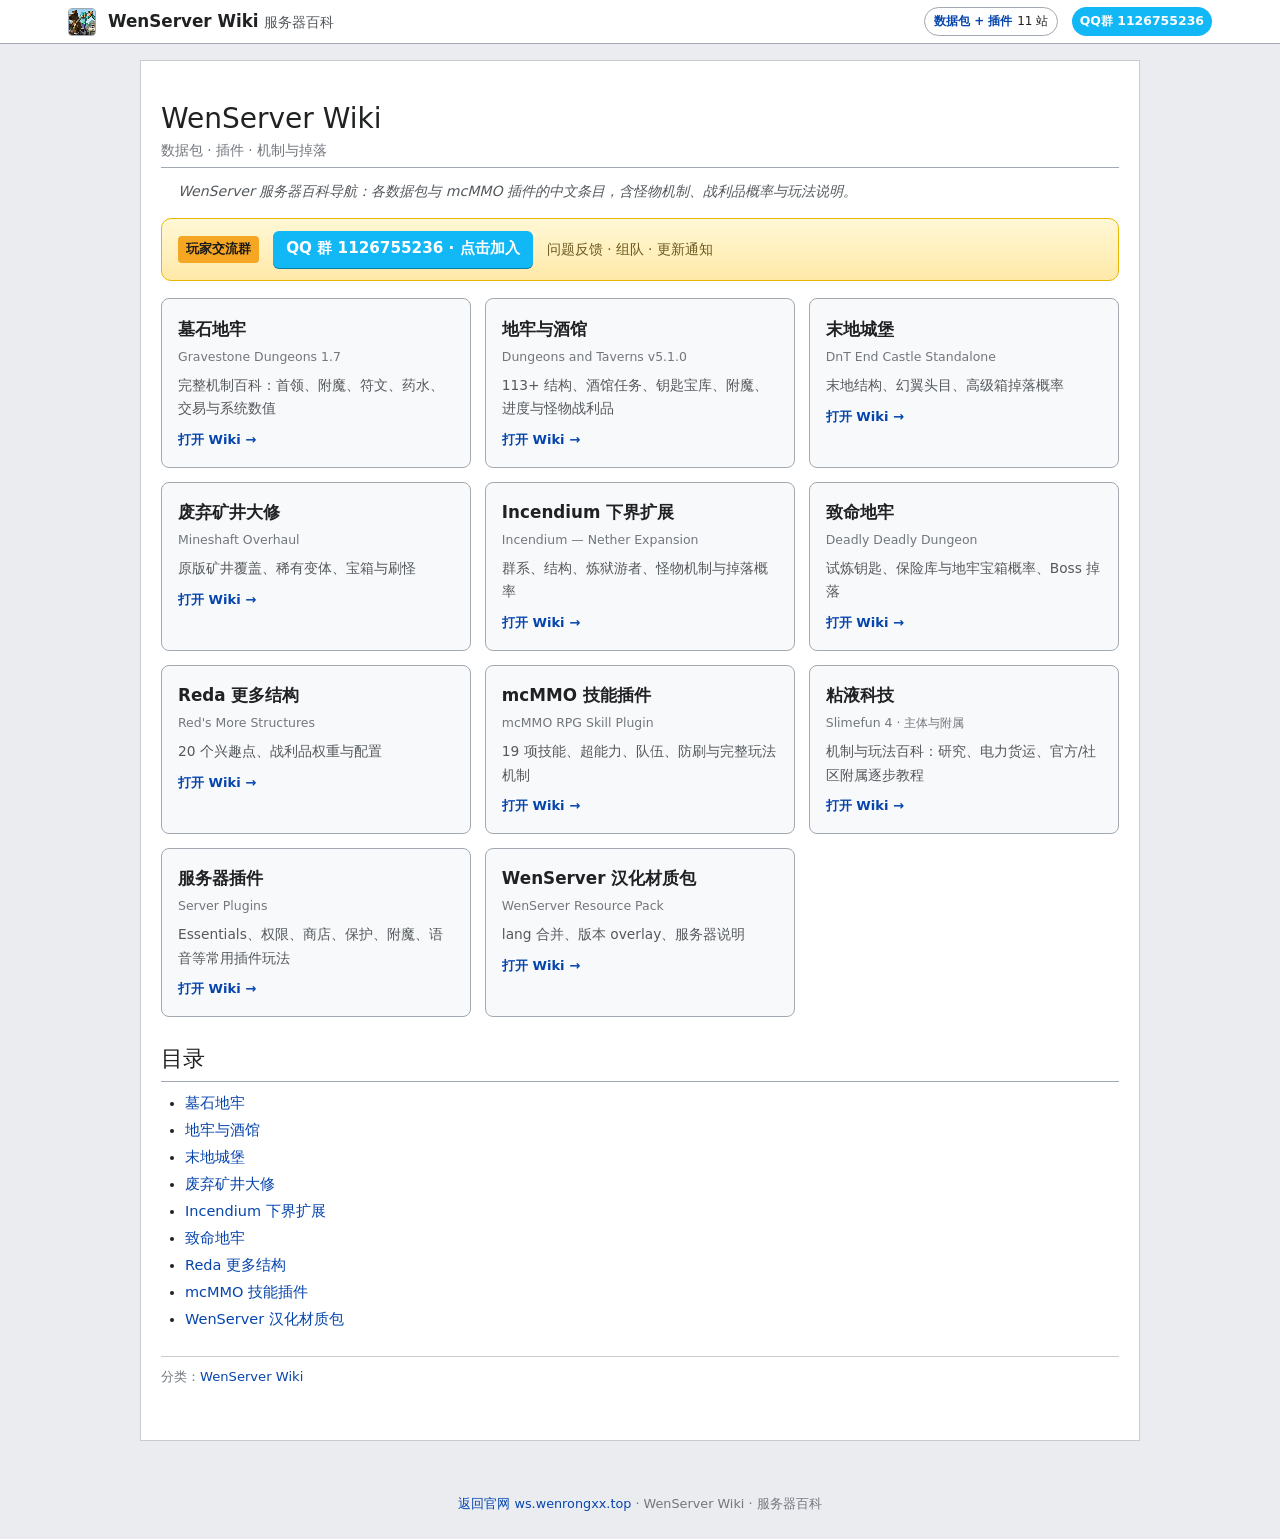
==== commit 04a0d552: "Add Slimefun (S/SA/SB) gameplay wiki site" ====
--- a/index.html
+++ b/index.html
@@ -14,7 +14,7 @@
 <header class="wiki-header">
 	<div class="inner">
 		<img src="assets/pack-icon.png" alt="" class="hub-logo-icon" width="28" height="28" />
-		<a class="wiki-logo" href="./">WenServer Wiki<span>服务器百科</span></a>
+		<a class="wiki-logo" href="https://ws.wenrongxx.top/">WenServer Wiki<span>服务器百科</span></a>
 		<div class="header-meta"><span class="chip"><strong>数据包 + 插件</strong> 11 站</span> <a class="qq-chip" href="https://qun.qq.com/universal-share/share?ac=1&authKey=hUhfMx1teef%2FUTxXxdNV0ckd1TzfKTsl%2BWFtxwvfWHwREUKIrOCC76zvpbJw6RuB&busi_data=eyJncm91cENvZGUiOiIxMTI2NzU1MjM2IiwidG9rZW4iOiJrQXZqc3pVSXY3Z1VXdjNkTlFjTWV2MHVUd0pYSmJCRjlqMjcwYWJXWTFXZHpqd0dZUWZxbHZMS1FUcWswYW5vIiwidWluIjoiMzUzNjk3MzcwMSJ9&data=a372u44HNUhoORF6PJ8-bkdFYfwQ2sL6pcumTlYvozIGobXSfju4_hRJfLlPnZMhSXQeS_iVGuDnISM-edQl2w&svctype=4&tempid=h5_group_info" target="_blank" rel="noopener noreferrer">QQ群 1126755236</a></div>
 	</div>
 </header>
@@ -105,10 +105,10 @@
 			<ul class="bullets">
 				<li><a href="gravestone/">墓石地牢</a></li>				<li><a href="DungeonsAndTaverns/">地牢与酒馆</a></li>				<li><a href="DnT-End-Castle/">末地城堡</a></li>				<li><a href="DungeonsAndTaverns-Mineshaft/">废弃矿井大修</a></li>				<li><a href="Incendium/">Incendium 下界扩展</a></li>				<li><a href="DeadlyDeadlyDungeon/">致命地牢</a></li>				<li><a href="RedasMoreStructures/">Reda 更多结构</a></li>				<li><a href="mcMMO/">mcMMO 技能插件</a></li>				<li><a href="WenServer/">WenServer 汉化材质包</a></li>
 			</ul>
-			<div class="categories">分类：<a href="./">WenServer Wiki</a></div>
+			<div class="categories">分类：<a href="https://ws.wenrongxx.top/">WenServer Wiki</a></div>
 		</section>
 	</main>
 </div>
-<footer class="wiki-footer">WenServer Wiki · 服务器百科</footer>
+<footer class="wiki-footer"><a href="https://ws.wenrongxx.top/">返回官网 ws.wenrongxx.top</a> · WenServer Wiki · 服务器百科</footer>
 </body>
 </html>
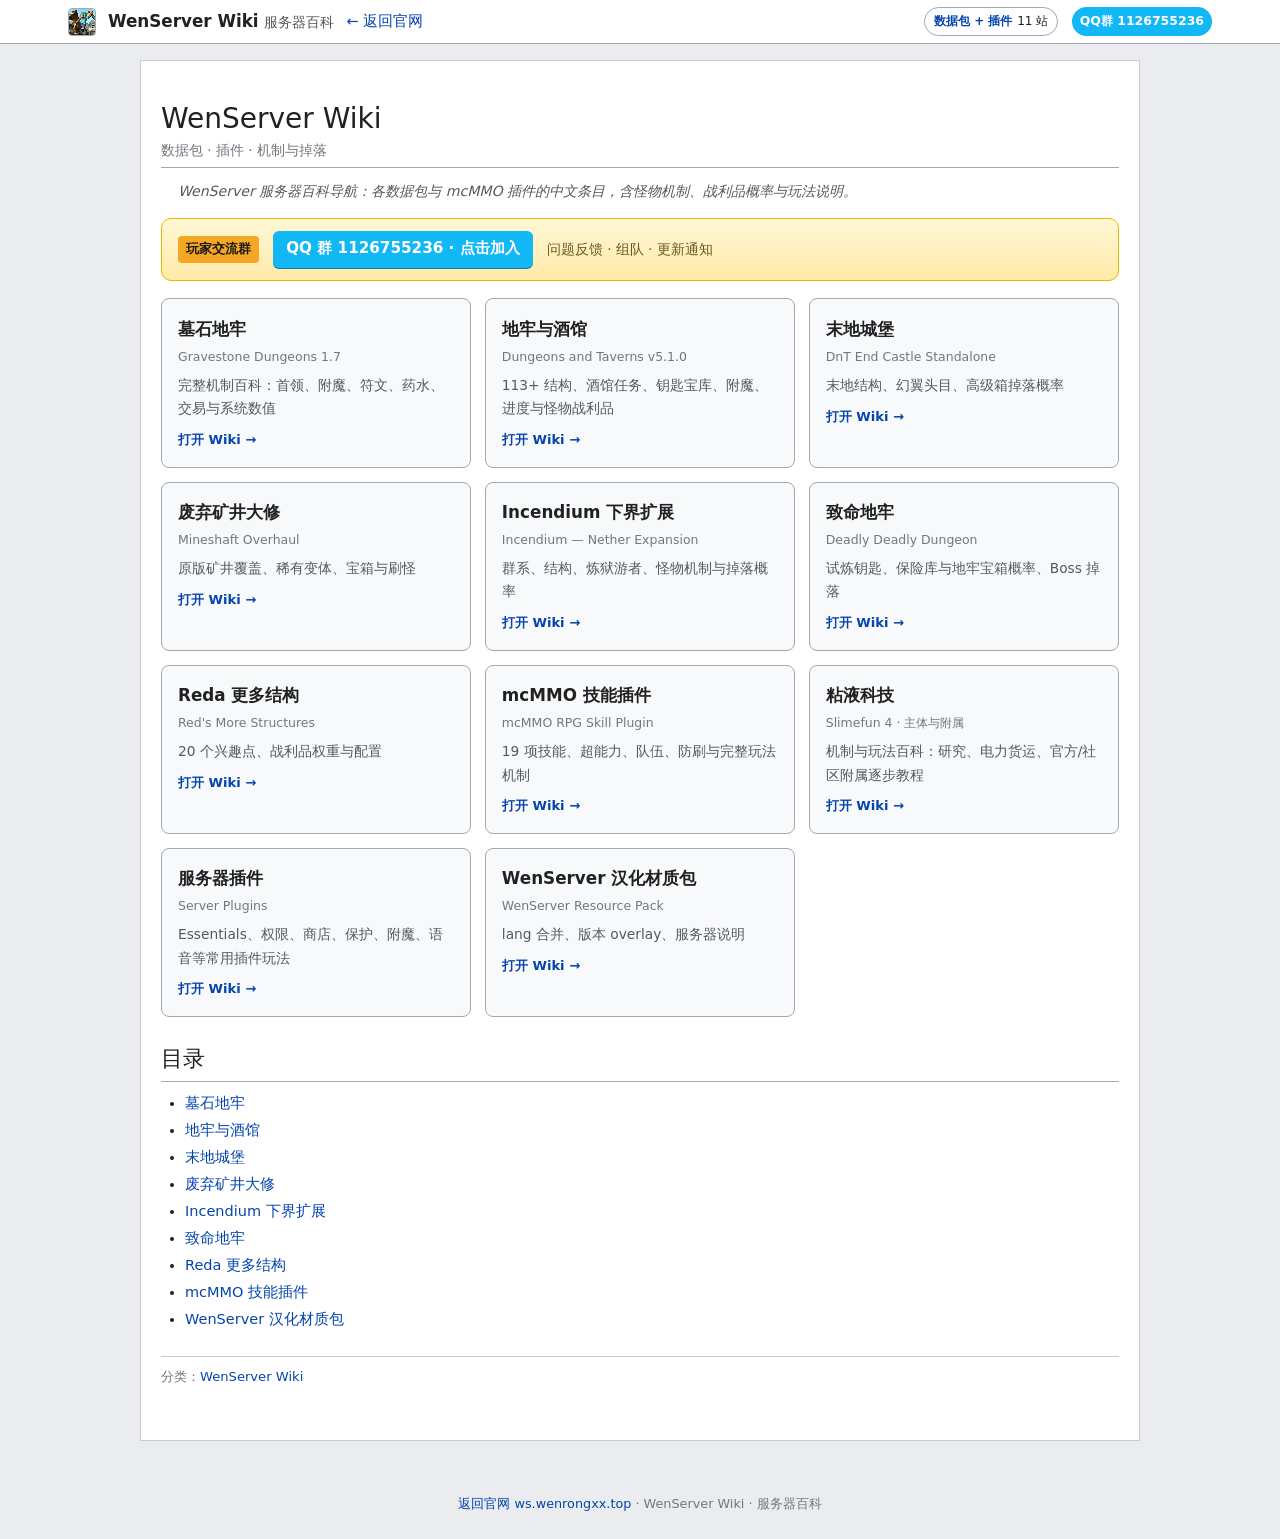
==== commit beea2992: "Add Slimefun (S/SA/SB) gameplay wiki site" ====
--- a/index.html
+++ b/index.html
@@ -15,6 +15,7 @@
 	<div class="inner">
 		<img src="assets/pack-icon.png" alt="" class="hub-logo-icon" width="28" height="28" />
 		<a class="wiki-logo" href="https://ws.wenrongxx.top/">WenServer Wiki<span>服务器百科</span></a>
+		<a class="site-home" href="https://ws.wenrongxx.top/" target="_blank" rel="noopener noreferrer">← 返回官网</a>
 		<div class="header-meta"><span class="chip"><strong>数据包 + 插件</strong> 11 站</span> <a class="qq-chip" href="https://qun.qq.com/universal-share/share?ac=1&authKey=hUhfMx1teef%2FUTxXxdNV0ckd1TzfKTsl%2BWFtxwvfWHwREUKIrOCC76zvpbJw6RuB&busi_data=eyJncm91cENvZGUiOiIxMTI2NzU1MjM2IiwidG9rZW4iOiJrQXZqc3pVSXY3Z1VXdjNkTlFjTWV2MHVUd0pYSmJCRjlqMjcwYWJXWTFXZHpqd0dZUWZxbHZMS1FUcWswYW5vIiwidWluIjoiMzUzNjk3MzcwMSJ9&data=a372u44HNUhoORF6PJ8-bkdFYfwQ2sL6pcumTlYvozIGobXSfju4_hRJfLlPnZMhSXQeS_iVGuDnISM-edQl2w&svctype=4&tempid=h5_group_info" target="_blank" rel="noopener noreferrer">QQ群 1126755236</a></div>
 	</div>
 </header>
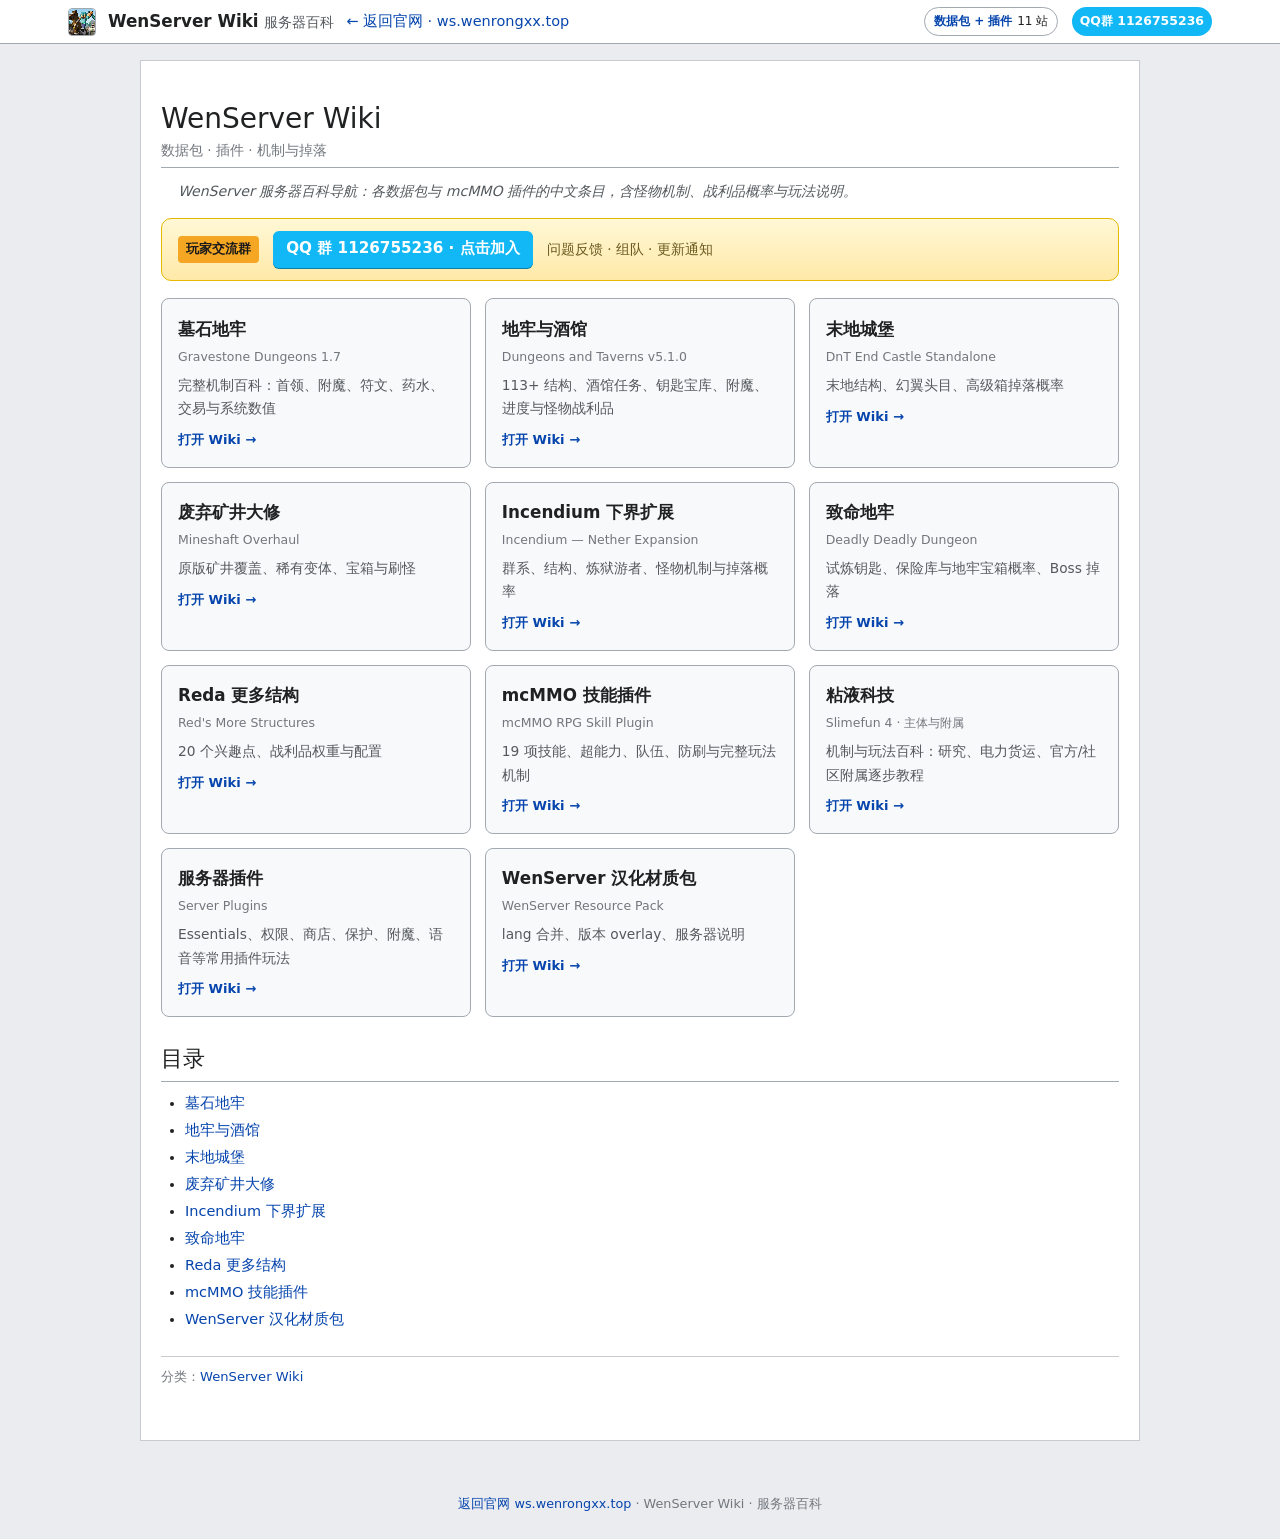
==== commit c2997a9c: "Add Slimefun (S/SA/SB) gameplay wiki site" ====
--- a/index.html
+++ b/index.html
@@ -15,7 +15,7 @@
 	<div class="inner">
 		<img src="assets/pack-icon.png" alt="" class="hub-logo-icon" width="28" height="28" />
 		<a class="wiki-logo" href="https://ws.wenrongxx.top/">WenServer Wiki<span>服务器百科</span></a>
-		<a class="site-home" href="https://ws.wenrongxx.top/" target="_blank" rel="noopener noreferrer">← 返回官网</a>
+		<a class="site-home" href="https://ws.wenrongxx.top/">← 返回官网 · ws.wenrongxx.top</a>
 		<div class="header-meta"><span class="chip"><strong>数据包 + 插件</strong> 11 站</span> <a class="qq-chip" href="https://qun.qq.com/universal-share/share?ac=1&authKey=hUhfMx1teef%2FUTxXxdNV0ckd1TzfKTsl%2BWFtxwvfWHwREUKIrOCC76zvpbJw6RuB&busi_data=eyJncm91cENvZGUiOiIxMTI2NzU1MjM2IiwidG9rZW4iOiJrQXZqc3pVSXY3Z1VXdjNkTlFjTWV2MHVUd0pYSmJCRjlqMjcwYWJXWTFXZHpqd0dZUWZxbHZMS1FUcWswYW5vIiwidWluIjoiMzUzNjk3MzcwMSJ9&data=a372u44HNUhoORF6PJ8-bkdFYfwQ2sL6pcumTlYvozIGobXSfju4_hRJfLlPnZMhSXQeS_iVGuDnISM-edQl2w&svctype=4&tempid=h5_group_info" target="_blank" rel="noopener noreferrer">QQ群 1126755236</a></div>
 	</div>
 </header>
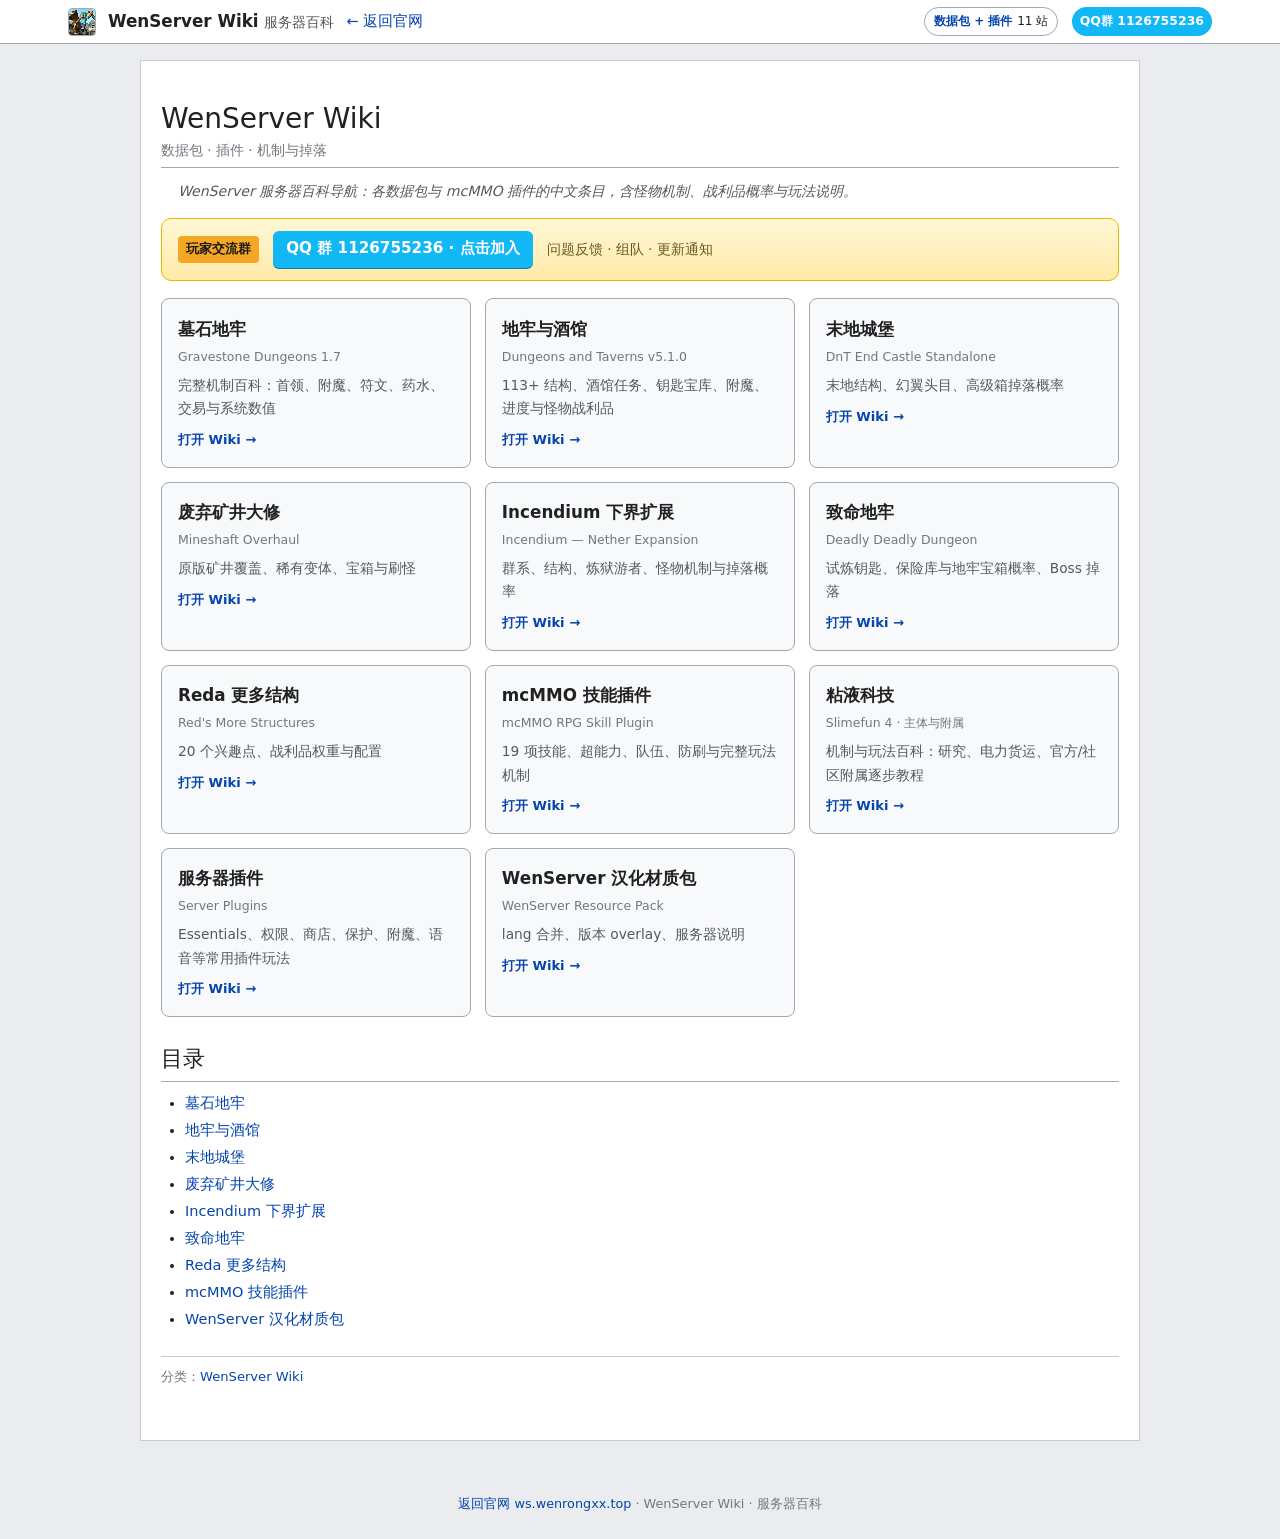
==== commit a586b0dd: "Hub: short 返回官网 label" ====
--- a/index.html
+++ b/index.html
@@ -15,7 +15,7 @@
 	<div class="inner">
 		<img src="assets/pack-icon.png" alt="" class="hub-logo-icon" width="28" height="28" />
 		<a class="wiki-logo" href="https://ws.wenrongxx.top/">WenServer Wiki<span>服务器百科</span></a>
-		<a class="site-home" href="https://ws.wenrongxx.top/">← 返回官网 · ws.wenrongxx.top</a>
+		<a class="site-home" href="https://ws.wenrongxx.top/">← 返回官网</a>
 		<div class="header-meta"><span class="chip"><strong>数据包 + 插件</strong> 11 站</span> <a class="qq-chip" href="https://qun.qq.com/universal-share/share?ac=1&authKey=hUhfMx1teef%2FUTxXxdNV0ckd1TzfKTsl%2BWFtxwvfWHwREUKIrOCC76zvpbJw6RuB&busi_data=eyJncm91cENvZGUiOiIxMTI2NzU1MjM2IiwidG9rZW4iOiJrQXZqc3pVSXY3Z1VXdjNkTlFjTWV2MHVUd0pYSmJCRjlqMjcwYWJXWTFXZHpqd0dZUWZxbHZMS1FUcWswYW5vIiwidWluIjoiMzUzNjk3MzcwMSJ9&data=a372u44HNUhoORF6PJ8-bkdFYfwQ2sL6pcumTlYvozIGobXSfju4_hRJfLlPnZMhSXQeS_iVGuDnISM-edQl2w&svctype=4&tempid=h5_group_info" target="_blank" rel="noopener noreferrer">QQ群 1126755236</a></div>
 	</div>
 </header>
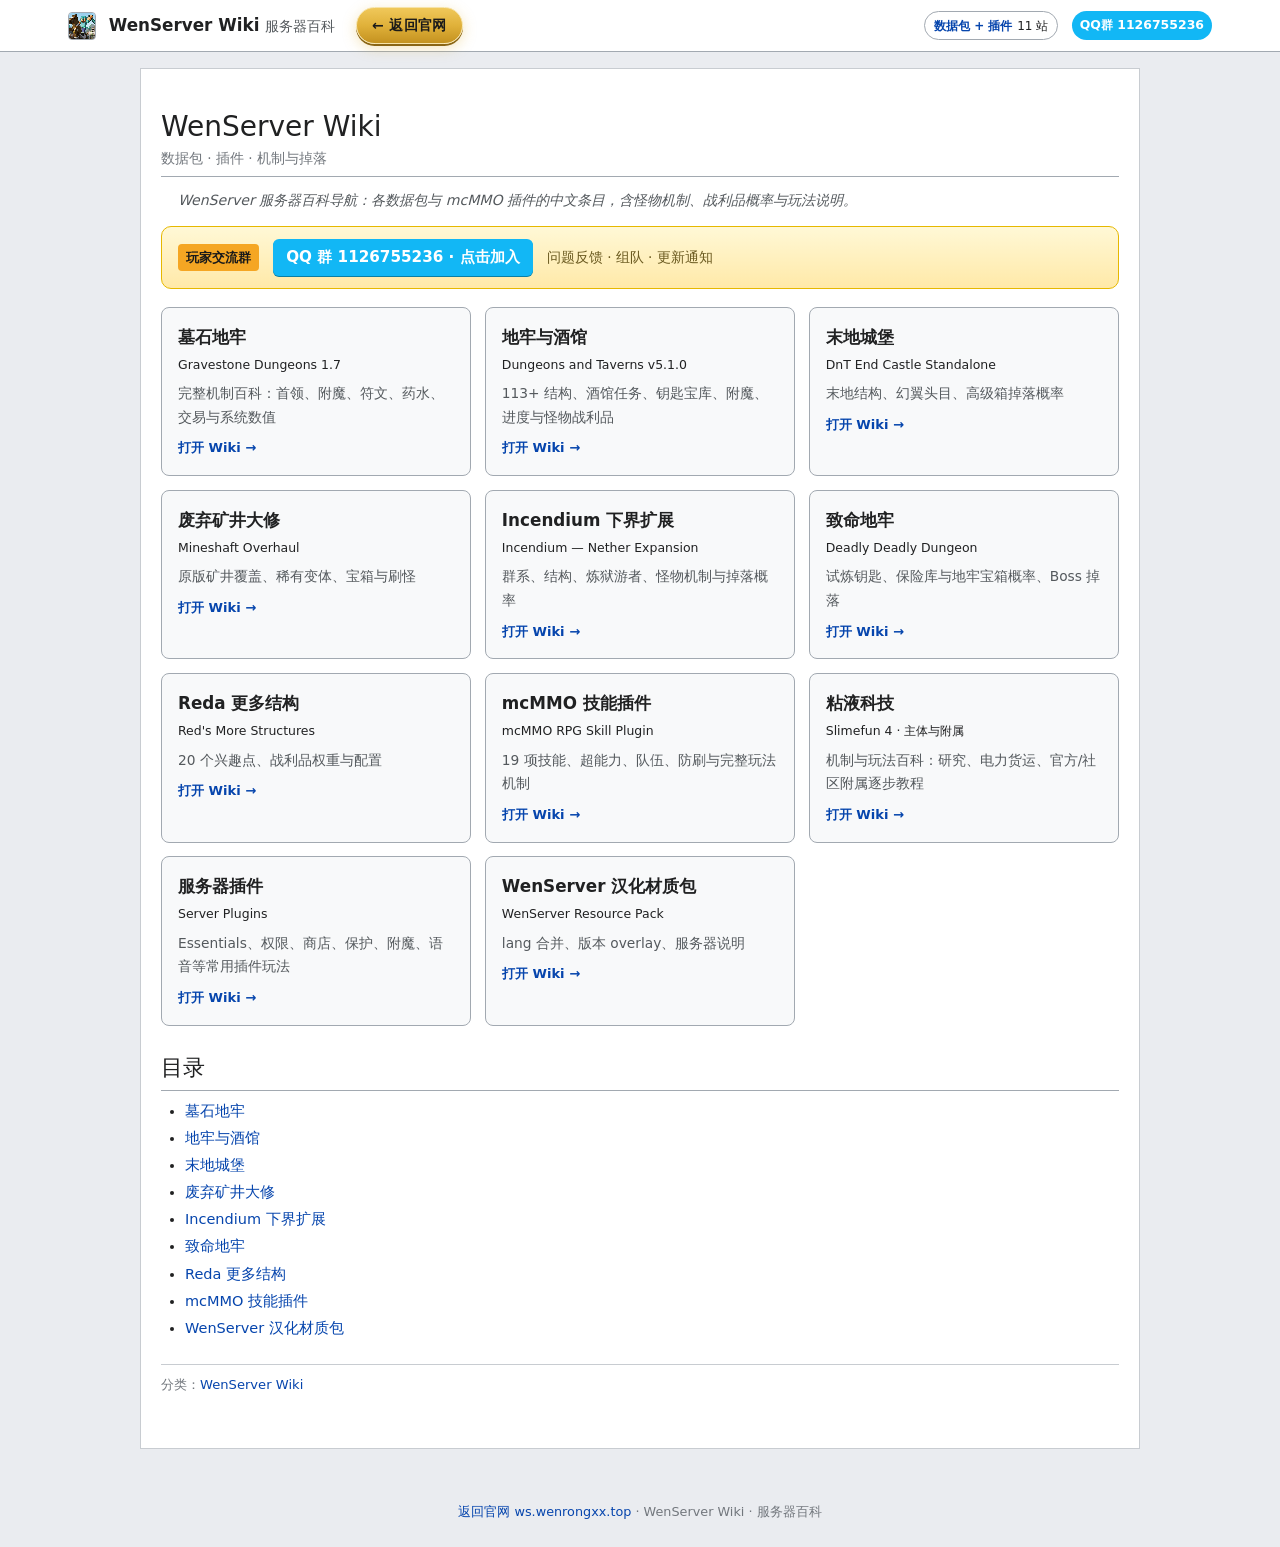
==== commit 30f26d2b: "Hub: same-tab links" ====
--- a/index.html
+++ b/index.html
@@ -16,7 +16,7 @@
 		<img src="assets/pack-icon.png" alt="" class="hub-logo-icon" width="28" height="28" />
 		<a class="wiki-logo" href="https://ws.wenrongxx.top/">WenServer Wiki<span>服务器百科</span></a>
 		<a class="site-home" href="https://ws.wenrongxx.top/">← 返回官网</a>
-		<div class="header-meta"><span class="chip"><strong>数据包 + 插件</strong> 11 站</span> <a class="qq-chip" href="https://qun.qq.com/universal-share/share?ac=1&authKey=hUhfMx1teef%2FUTxXxdNV0ckd1TzfKTsl%2BWFtxwvfWHwREUKIrOCC76zvpbJw6RuB&busi_data=eyJncm91cENvZGUiOiIxMTI2NzU1MjM2IiwidG9rZW4iOiJrQXZqc3pVSXY3Z1VXdjNkTlFjTWV2MHVUd0pYSmJCRjlqMjcwYWJXWTFXZHpqd0dZUWZxbHZMS1FUcWswYW5vIiwidWluIjoiMzUzNjk3MzcwMSJ9&data=a372u44HNUhoORF6PJ8-bkdFYfwQ2sL6pcumTlYvozIGobXSfju4_hRJfLlPnZMhSXQeS_iVGuDnISM-edQl2w&svctype=4&tempid=h5_group_info" target="_blank" rel="noopener noreferrer">QQ群 1126755236</a></div>
+		<div class="header-meta"><span class="chip"><strong>数据包 + 插件</strong> 11 站</span> <a class="qq-chip" href="https://qun.qq.com/universal-share/share?ac=1&authKey=hUhfMx1teef%2FUTxXxdNV0ckd1TzfKTsl%2BWFtxwvfWHwREUKIrOCC76zvpbJw6RuB&busi_data=eyJncm91cENvZGUiOiIxMTI2NzU1MjM2IiwidG9rZW4iOiJrQXZqc3pVSXY3Z1VXdjNkTlFjTWV2MHVUd0pYSmJCRjlqMjcwYWJXWTFXZHpqd0dZUWZxbHZMS1FUcWswYW5vIiwidWluIjoiMzUzNjk3MzcwMSJ9&data=a372u44HNUhoORF6PJ8-bkdFYfwQ2sL6pcumTlYvozIGobXSfju4_hRJfLlPnZMhSXQeS_iVGuDnISM-edQl2w&svctype=4&tempid=h5_group_info">QQ群 1126755236</a></div>
 	</div>
 </header>
 <div class="hub-shell">
@@ -30,7 +30,7 @@
 
 			<div class="qq-banner" role="note">
 				<span class="qq-label">玩家交流群</span>
-				<a class="qq-link" href="https://qun.qq.com/universal-share/share?ac=1&authKey=hUhfMx1teef%2FUTxXxdNV0ckd1TzfKTsl%2BWFtxwvfWHwREUKIrOCC76zvpbJw6RuB&busi_data=eyJncm91cENvZGUiOiIxMTI2NzU1MjM2IiwidG9rZW4iOiJrQXZqc3pVSXY3Z1VXdjNkTlFjTWV2MHVUd0pYSmJCRjlqMjcwYWJXWTFXZHpqd0dZUWZxbHZMS1FUcWswYW5vIiwidWluIjoiMzUzNjk3MzcwMSJ9&data=a372u44HNUhoORF6PJ8-bkdFYfwQ2sL6pcumTlYvozIGobXSfju4_hRJfLlPnZMhSXQeS_iVGuDnISM-edQl2w&svctype=4&tempid=h5_group_info" target="_blank" rel="noopener noreferrer">QQ 群 <strong>1126755236</strong> · 点击加入</a>
+				<a class="qq-link" href="https://qun.qq.com/universal-share/share?ac=1&authKey=hUhfMx1teef%2FUTxXxdNV0ckd1TzfKTsl%2BWFtxwvfWHwREUKIrOCC76zvpbJw6RuB&busi_data=eyJncm91cENvZGUiOiIxMTI2NzU1MjM2IiwidG9rZW4iOiJrQXZqc3pVSXY3Z1VXdjNkTlFjTWV2MHVUd0pYSmJCRjlqMjcwYWJXWTFXZHpqd0dZUWZxbHZMS1FUcWswYW5vIiwidWluIjoiMzUzNjk3MzcwMSJ9&data=a372u44HNUhoORF6PJ8-bkdFYfwQ2sL6pcumTlYvozIGobXSfju4_hRJfLlPnZMhSXQeS_iVGuDnISM-edQl2w&svctype=4&tempid=h5_group_info">QQ 群 <strong>1126755236</strong> · 点击加入</a>
 				<span class="qq-tip">问题反馈 · 组队 · 更新通知</span>
 			</div>
 			<div class="hub-grid">
--- a/assets/app.css
+++ b/assets/app.css
@@ -1,1119 +1,1304 @@
-/* Chinese Minecraft Wiki-style — Gravestone Dungeons */
-
-:root {
-  --bg: #eaecf0;
-  --page: #ffffff;
-  --sidebar: #f6f7f9;
-  --line: #a2a9b1;
-  --line-soft: #c8ccd1;
-  --ink: #202122;
-  --ink-2: #54595d;
-  --muted: #72777d;
-  --link: #0645ad;
-  --link-hover: #0b0080;
-  --visited: #0b0080;
-  --accent: #36c;
-  --header: #fff;
-  --infobox-bg: #f8f9fa;
-  --table-head: #eaecf0;
-  --note-bg: #fdf3d0;
-  --note-border: #d4a017;
-  --warn-bg: #fdf2f2;
-  --warn-border: #b32424;
-  --easy: #2e7d32;
-  --mid: #b8860b;
-  --hard: #b32424;
-  --hc: #6a1b9a;
-  --gold: #8a6d00;
-  --font: "Noto Sans SC", "Source Han Sans SC", "PingFang SC", "Microsoft YaHei",
-    system-ui, -apple-system, "Segoe UI", sans-serif;
-  --font-mono: "Cascadia Code", ui-monospace, Consolas, monospace;
-  --sidebar-w: 176px;
-  --content-max: 960px;
-}
-
-* { box-sizing: border-box; }
-
-html { scroll-behavior: smooth; scroll-padding-top: 3.2rem; }
-
-body {
-  margin: 0;
-  font-family: var(--font);
-  font-size: 14.5px;
-  line-height: 1.7;
-  color: var(--ink);
-  background: var(--bg);
-}
-
-a { color: var(--link); text-decoration: none; }
-a:hover { text-decoration: underline; }
-a:visited { color: var(--visited); }
-
-code, .mono {
-  font-family: var(--font-mono);
-  font-size: 0.9em;
-  background: #f8f9fa;
-  padding: 0 0.25em;
-  border: 1px solid var(--line-soft);
-  border-radius: 2px;
-}
-
-/* —— Top bar —— */
-.wiki-header {
-  background: var(--header);
-  border-bottom: 1px solid var(--line);
-  position: sticky;
-  top: 0;
-  z-index: 40;
-}
-
-.wiki-header .inner {
-  max-width: calc(var(--sidebar-w) + var(--content-max) + 40px);
-  margin: 0 auto;
-  padding: 0.45rem 1rem;
-  display: flex;
-  align-items: center;
-  gap: 0.75rem;
-  flex-wrap: wrap;
-}
-
-.wiki-logo {
-  font-weight: 700;
-  font-size: 1.05rem;
-  color: var(--ink);
-  text-decoration: none;
-  white-space: nowrap;
-}
-
-.wiki-logo span { color: #54595d; font-weight: 500; font-size: 0.85rem; margin-left: 0.35rem; }
-.wiki-logo:hover { text-decoration: none; }
-
-.wiki-search {
-  margin-left: auto;
-  display: flex;
-  gap: 0.35rem;
-  align-items: center;
-}
-
-.wiki-search input {
-  width: min(220px, 36vw);
-  padding: 0.3rem 0.5rem;
-  border: 1px solid var(--line);
-  border-radius: 2px;
-  font: inherit;
-  font-size: 0.88rem;
-  background: #fff;
-  color: var(--ink);
-}
-
-.wiki-search button {
-  padding: 0.3rem 0.65rem;
-  border: 1px solid var(--line);
-  border-radius: 2px;
-  background: #f8f9fa;
-  font: inherit;
-  font-size: 0.85rem;
-  cursor: pointer;
-  color: var(--ink);
-}
-
-.wiki-search button:hover { background: #eaecf0; }
-
-.toc-toggle {
-  display: none;
-  border: 1px solid var(--line);
-  background: #f8f9fa;
-  border-radius: 2px;
-  padding: 0.28rem 0.55rem;
-  font-size: 0.82rem;
-  cursor: pointer;
-}
-
-/* —— Shell —— */
-.wiki-shell {
-  max-width: calc(var(--sidebar-w) + var(--content-max) + 40px);
-  margin: 0 auto;
-  padding: 0.75rem 1rem 2rem;
-  display: grid;
-  grid-template-columns: var(--sidebar-w) minmax(0, 1fr);
-  gap: 0;
-  align-items: start;
-}
-
-/* —— Sidebar (MediaWiki-like) —— */
-.wiki-sidebar {
-  background: var(--sidebar);
-  border: 1px solid var(--line-soft);
-  border-right: none;
-  padding: 0.75rem 0.65rem 1rem;
-  position: sticky;
-  top: 3.1rem;
-  max-height: calc(100vh - 3.6rem);
-  overflow: auto;
-  font-size: 0.84rem;
-}
-
-.wiki-sidebar .sb-title {
-  font-weight: 700;
-  font-size: 0.78rem;
-  color: var(--muted);
-  margin: 0.55rem 0 0.25rem;
-  padding-left: 0.25rem;
-  letter-spacing: 0.02em;
-}
-
-.wiki-sidebar .sb-title:first-child { margin-top: 0; }
-
-.wiki-sidebar ul {
-  list-style: none;
-  margin: 0;
-  padding: 0;
-}
-
-.wiki-sidebar li { margin: 0.05rem 0; }
-
-.wiki-sidebar a {
-  display: block;
-  padding: 0.18rem 0.3rem;
-  color: var(--link);
-  border-radius: 2px;
-}
-
-.wiki-sidebar a:hover { background: #eaf3ff; text-decoration: none; }
-.wiki-sidebar a.active { background: #d9e6f7; font-weight: 600; }
-.wiki-sidebar a.dimmed { opacity: 0.45; }
-
-/* —— Content —— */
-.wiki-content {
-  background: var(--page);
-  border: 1px solid var(--line-soft);
-  min-width: 0;
-  padding: 1rem 1.25rem 1.5rem;
-}
-
-.breadcrumbs {
-  font-size: 0.82rem;
-  color: var(--muted);
-  margin-bottom: 0.35rem;
-}
-
-.breadcrumbs a { color: var(--link); }
-
-/* Article header */
-.article-header {
-  border-bottom: 1px solid var(--line);
-  margin-bottom: 0.75rem;
-  padding-bottom: 0.35rem;
-}
-
-.article-header h1 {
-  margin: 0;
-  font-size: 1.75rem;
-  font-weight: 400;
-  line-height: 1.25;
-  color: var(--ink);
-}
-
-.article-header .sub {
-  font-size: 0.85rem;
-  color: var(--muted);
-  margin-top: 0.15rem;
-}
-
-/* Hatnote */
-.hatnote {
-  font-size: 0.88rem;
-  color: var(--ink-2);
-  font-style: italic;
-  margin: 0.4rem 0 0.75rem;
-  padding-left: 1.2em;
-}
-
-/* TOC box */
-.toc-box {
-  display: table;
-  background: var(--infobox-bg);
-  border: 1px solid var(--line);
-  padding: 0.55rem 0.85rem;
-  margin: 0.65rem 0 1rem;
-  font-size: 0.88rem;
-  max-width: 320px;
-}
-
-.toc-box .toc-title {
-  font-weight: 700;
-  text-align: center;
-  margin-bottom: 0.25rem;
-}
-
-.toc-box ol {
-  margin: 0;
-  padding-left: 1.25rem;
-}
-
-.toc-box li { margin: 0.1rem 0; }
-
-.toc-box .toc-num { color: var(--muted); margin-right: 0.25rem; }
-
-/* Sections — wiki article blocks */
-.article {
-  margin: 1.25rem 0 1.75rem;
-  padding-top: 0.25rem;
-  scroll-margin-top: 3.5rem;
-}
-
-.article + .article {
-  border-top: 1px solid var(--line-soft);
-  padding-top: 0.75rem;
-}
-
-.article > h2 {
-  margin: 0 0 0.55rem;
-  font-size: 1.35rem;
-  font-weight: 500;
-  border-bottom: 1px solid var(--line);
-  padding-bottom: 0.2rem;
-  clear: both;
-}
-
-.article h3 {
-  margin: 1rem 0 0.4rem;
-  font-size: 1.1rem;
-  font-weight: 600;
-  border-bottom: 1px solid var(--line-soft);
-  padding-bottom: 0.15rem;
-}
-
-.article h4 {
-  margin: 0.75rem 0 0.3rem;
-  font-size: 0.98rem;
-  font-weight: 700;
-}
-
-.article p { margin: 0.4rem 0; }
-
-.article ul.bullets, .article ol.numbered {
-  margin: 0.35rem 0 0.5rem;
-  padding-left: 1.5rem;
-}
-
-.article ul.bullets li, .article ol.numbered li { margin: 0.15rem 0; }
-
-/* Infobox — right float like MC wiki */
-.infobox {
-  float: right;
-  width: min(280px, 100%);
-  margin: 0 0 0.75rem 1rem;
-  border: 1px solid var(--line);
-  background: var(--infobox-bg);
-  font-size: 0.84rem;
-  line-height: 1.45;
-}
-
-.infobox .ib-title {
-  background: var(--table-head);
-  border-bottom: 1px solid var(--line);
-  padding: 0.4rem 0.55rem;
-  font-weight: 700;
-  text-align: center;
-  font-size: 0.95rem;
-}
-
-.infobox .ib-img {
-  text-align: center;
-  padding: 0.55rem;
-  background: #fff;
-  border-bottom: 1px solid var(--line-soft);
-}
-
-.infobox .ib-img img {
-  max-width: 100%;
-  height: auto;
-  image-rendering: pixelated;
-  max-height: 120px;
-}
-
-.infobox table {
-  width: 100%;
-  border-collapse: collapse;
-}
-
-.infobox td {
-  padding: 0.28rem 0.5rem;
-  border-bottom: 1px solid var(--line-soft);
-  vertical-align: top;
-}
-
-.infobox tr:last-child td { border-bottom: none; }
-
-.infobox td.k {
-  width: 38%;
-  color: var(--muted);
-  font-weight: 600;
-}
-
-.infobox td.v { color: var(--ink); }
-
-/* Clearfix after infobox */
-.clear { clear: both; }
-
-/* Notes */
-.note, .warning {
-  margin: 0.65rem 0;
-  padding: 0.45rem 0.75rem;
-  font-size: 0.9rem;
-  border-left: 4px solid;
-}
-
-.note {
-  background: var(--note-bg);
-  border-color: var(--note-border);
-}
-
-.warning {
-  background: var(--warn-bg);
-  border-color: var(--warn-border);
-}
-
-/* Tables — wiki style */
-.wiki-table-wrap { overflow-x: auto; margin: 0.5rem 0; }
-
-table.wiki {
-  width: 100%;
-  border-collapse: collapse;
-  font-size: 0.88rem;
-  background: #fff;
-}
-
-table.wiki th,
-table.wiki td {
-  border: 1px solid var(--line);
-  padding: 0.35rem 0.55rem;
-  text-align: left;
-  vertical-align: top;
-}
-
-table.wiki th {
-  background: var(--table-head);
-  font-weight: 700;
-}
-
-table.wiki tr:hover td { background: #f8f9fa; }
-
-table.wiki td.imgs img {
-  width: 20px;
-  height: 20px;
-  image-rendering: pixelated;
-  vertical-align: -4px;
-  margin-right: 2px;
-}
-
-table.craft {
-  border-collapse: collapse;
-  display: inline-table;
-}
-
-table.craft td {
-  width: 32px;
-  height: 32px;
-  border: 1px solid var(--line);
-  background: #f0f0f0;
-  padding: 2px;
-  text-align: center;
-  vertical-align: middle;
-}
-
-table.craft img {
-  width: 26px;
-  height: 26px;
-  image-rendering: pixelated;
-}
-
-/* Status colors */
-.d-easy { color: var(--easy); font-weight: 600; }
-.d-mid { color: var(--mid); font-weight: 600; }
-.d-hard { color: var(--hard); font-weight: 600; }
-.d-hc { color: var(--hc); font-weight: 600; }
-
-.mc-blue { color: #5555ff; }
-.mc-red { color: #aa0000; }
-.mc-green { color: #00aa00; }
-.mc-purple { color: #aa00aa; }
-.mc-gold { color: #8a6d00; }
-.mc-gray { color: var(--muted); }
-
-/* Item rows */
-.item-row {
-  display: grid;
-  grid-template-columns: 56px 1fr;
-  gap: 0.65rem;
-  align-items: start;
-  padding: 0.45rem 0.25rem;
-  border-bottom: 1px solid var(--line-soft);
-}
-
-.item-row:last-child { border-bottom: none; }
-
-.item-row img.pixel {
-  width: 48px;
-  height: 48px;
-  image-rendering: pixelated;
-  object-fit: contain;
-  background: #f0f0f0;
-  border: 1px solid var(--line-soft);
-}
-
-.item-row .name { font-weight: 700; }
-.item-row .desc { font-size: 0.88rem; color: var(--ink-2); }
-.item-row .desc li { list-style: none; margin: 0.1rem 0; }
-
-.icon {
-  width: 20px;
-  height: 20px;
-  image-rendering: pixelated;
-  vertical-align: -3px;
-  margin-right: 2px;
-}
-
-/* Mini grid */
-.mini-grid {
-  display: grid;
-  grid-template-columns: repeat(auto-fill, minmax(180px, 1fr));
-  gap: 0.4rem;
-  margin: 0.45rem 0;
-}
-
-.mini-item {
-  border: 1px solid var(--line-soft);
-  background: #fff;
-  padding: 0.4rem 0.55rem;
-  font-size: 0.86rem;
-}
-
-.mini-item .t { font-weight: 700; }
-.mini-item .d { color: var(--muted); font-size: 0.8rem; }
-
-/* Adv grid */
-.adv-grid {
-  display: grid;
-  grid-template-columns: repeat(auto-fill, minmax(220px, 1fr));
-  gap: 0.35rem;
-  margin: 0.4rem 0;
-}
-
-.adv-item {
-  display: grid;
-  grid-template-columns: 24px 1fr;
-  gap: 0.4rem;
-  padding: 0.3rem 0.4rem;
-  border: 1px solid var(--line-soft);
-  font-size: 0.84rem;
-  background: #fff;
-}
-
-.adv-item img {
-  width: 22px;
-  height: 22px;
-  image-rendering: pixelated;
-}
-
-.adv-item .t { font-weight: 600; }
-.adv-item .d { color: var(--muted); font-size: 0.78rem; }
-
-/* Craft row */
-.craft-row {
-  display: flex;
-  flex-wrap: wrap;
-  align-items: center;
-  gap: 0.65rem 1rem;
-  padding: 0.45rem 0;
-  border-bottom: 1px solid var(--line-soft);
-}
-
-.craft-row:last-child { border-bottom: none; }
-
-.craft-row .result {
-  font-weight: 700;
-  min-width: 120px;
-  display: flex;
-  align-items: center;
-  gap: 0.35rem;
-}
-
-.craft-row .effect { flex: 1; min-width: 120px; font-size: 0.9rem; color: var(--ink-2); }
-
-.craft-arrow { color: var(--ink-2); }
-
-/* Spoiler details */
-details.spoiler {
-  margin: 0.45rem 0;
-  border: 1px solid var(--line-soft);
-  background: #f8f9fa;
-}
-
-details.spoiler summary {
-  cursor: pointer;
-  padding: 0.35rem 0.6rem;
-  font-size: 0.88rem;
-  color: var(--link);
-  list-style: none;
-}
-
-details.spoiler summary::before { content: "[展开] "; font-weight: 600; }
-details.spoiler[open] summary::before { content: "[收起] "; }
-
-details.spoiler .inner {
-  padding: 0 0.75rem 0.65rem;
-  font-size: 0.88rem;
-}
-
-/* Step list for summon */
-.steps {
-  counter-reset: step;
-  list-style: none;
-  margin: 0.5rem 0;
-  padding: 0;
-}
-
-.steps li {
-  counter-increment: step;
-  position: relative;
-  padding: 0.45rem 0.55rem 0.45rem 2.4rem;
-  margin: 0.35rem 0;
-  border: 1px solid var(--line-soft);
-  background: #fff;
-}
-
-.steps li::before {
-  content: counter(step);
-  position: absolute;
-  left: 0.45rem;
-  top: 0.45rem;
-  width: 1.45rem;
-  height: 1.45rem;
-  border-radius: 50%;
-  background: var(--table-head);
-  border: 1px solid var(--line);
-  text-align: center;
-  line-height: 1.45rem;
-  font-weight: 700;
-  font-size: 0.82rem;
-  color: var(--ink);
-}
-
-.steps li strong { display: block; margin-bottom: 0.15rem; }
-.steps li .detail { font-size: 0.88rem; color: var(--ink-2); }
-
-/* Dialogue */
-.dialogue {
-  margin: 0.45rem 0;
-  padding: 0.55rem 0.75rem;
-  background: #f8f9fa;
-  border-left: 3px solid var(--line);
-  font-size: 0.9rem;
-}
-
-.dialogue .who { font-weight: 700; }
-.dialogue .who.morbex { color: #6f0c99; }
-.dialogue .who.player { color: var(--ink-2); font-weight: 600; }
-.dialogue .line { margin: 0.2rem 0; }
-
-/* Category footer */
-.categories {
-  margin-top: 1.5rem;
-  padding-top: 0.55rem;
-  border-top: 1px solid var(--line-soft);
-  font-size: 0.82rem;
-  color: var(--muted);
-}
-
-.categories a { margin-right: 0.35rem; }
-
-/* Site footer */
-.wiki-footer {
-  max-width: calc(var(--sidebar-w) + var(--content-max) + 40px);
-  margin: 0 auto;
-  padding: 0.75rem 1rem 1.5rem;
-  font-size: 0.8rem;
-  color: var(--muted);
-  text-align: center;
-}
-
-/* Image cards for structures */
-.shot-grid {
-  display: grid;
-  grid-template-columns: repeat(auto-fill, minmax(200px, 1fr));
-  gap: 0.55rem;
-  margin: 0.55rem 0;
-}
-
-.shot-card {
-  border: 1px solid var(--line-soft);
-  background: #fff;
-  font-size: 0.86rem;
-}
-
-.shot-card img {
-  width: 100%;
-  height: 100px;
-  object-fit: cover;
-  display: block;
-  border-bottom: 1px solid var(--line-soft);
-  background: #ddd;
-}
-
-.shot-card .cap { padding: 0.4rem 0.5rem; }
-.shot-card .cap .t { font-weight: 700; }
-.shot-card .cap .s { color: var(--muted); font-size: 0.78rem; }
-
-/* Responsive */
-@media (max-width: 800px) {
-  .wiki-shell {
-    grid-template-columns: 1fr;
-    padding: 0.5rem 0.55rem 1.5rem;
-  }
-
-  .wiki-sidebar {
-    position: relative;
-    top: 0;
-    max-height: none;
-    border-right: 1px solid var(--line-soft);
-    border-bottom: none;
-  }
-
-  .wiki-sidebar.collapsed ul { display: none; }
-
-  .toc-toggle { display: inline-block; }
-
-  .wiki-content { padding: 0.75rem 0.75rem 1.25rem; }
-
-  .infobox {
-    float: none;
-    width: 100%;
-    margin: 0 0 0.75rem;
-  }
-
-  .article-header h1 { font-size: 1.45rem; }
-
-  .toc-box { max-width: 100%; }
-}
-
-/* Search — prevent scroll jump while filtering */
-html.searching {
-  scroll-behavior: auto !important;
-}
-
-body.search-lock {
-  overflow-anchor: none;
-}
-
-main.wiki-content {
-  overflow-anchor: auto;
-}
-
-article.article {
-  overflow-anchor: auto;
-}
-
-.search-panel {
-  margin: 0 0 0.85rem;
-  padding: 0.65rem 0.85rem 0.75rem;
-  border: 1px solid var(--line);
-  background: var(--infobox-bg);
-  border-radius: 2px;
-}
-
-.search-panel .sr-head {
-  display: flex;
-  align-items: center;
-  gap: 0.65rem;
-  flex-wrap: wrap;
-  margin-bottom: 0.25rem;
-}
-
-.search-panel .sr-meta {
-  color: var(--muted);
-  font-size: 0.86rem;
-}
-
-.search-panel .sr-clear {
-  margin-left: auto;
-  border: 1px solid var(--line);
-  background: #fff;
-  border-radius: 2px;
-  padding: 0.2rem 0.55rem;
-  font-size: 0.82rem;
-  cursor: pointer;
-  color: var(--ink);
-}
-
-.search-panel .sr-clear:hover { background: #eaecf0; }
-
-.search-panel .sr-hint {
-  margin: 0 0 0.4rem;
-  font-size: 0.8rem;
-  color: var(--muted);
-}
-
-.search-panel .sr-list {
-  margin: 0;
-  padding-left: 1.4rem;
-  max-height: 240px;
-  overflow: auto;
-  font-size: 0.92rem;
-}
-
-.search-panel .sr-list li {
-  margin: 0.2rem 0;
-}
-
-.search-panel .sr-list a {
-  color: var(--link);
-  font-weight: 600;
-}
-
-.search-panel .sr-list .sr-snip {
-  margin: 0.1rem 0 0.35rem;
-  font-size: 0.8rem;
-  color: var(--muted);
-  line-height: 1.45;
-}
-
-.search-panel .sr-list li {
-  margin: 0.25rem 0;
-  padding-bottom: 0.15rem;
-  border-bottom: 1px dashed var(--line-soft);
-}
-
-.search-panel .sr-list li:last-child { border-bottom: none; }
-
-.search-empty {
-  margin: 0 0 0.85rem;
-  padding: 0.65rem 0.85rem;
-  border: 1px solid var(--line);
-  background: var(--warn-bg);
-  color: var(--ink);
-  font-size: 0.9rem;
-}
-
-.search-hit {
-  background: #ffeaa0;
-}
-
-.hidden-by-search {
-  display: none !important;
-}
-
-/* back to hub */
-.back-bar {
-  display: flex;
-  align-items: center;
-  gap: 0.65rem;
-  margin: 0 0 0.85rem;
-  padding-bottom: 0.55rem;
-  border-bottom: 1px solid var(--line-soft);
-}
-.back-home {
-  display: inline-flex;
-  align-items: center;
-  gap: 0.25rem;
-  padding: 0.35rem 0.75rem;
-  background: var(--link);
-  color: #fff;
-  border-radius: 6px;
-  font-weight: 600;
-  font-size: 0.88rem;
-  text-decoration: none;
-}
-.back-home:hover {
-  background: var(--link-hover);
-  color: #fff;
-  text-decoration: none;
-}
-.back-hub {
-  font-size: 0.82rem;
-  color: var(--muted);
-}
-.hub-logo-icon {
-  width: 28px;
-  height: 28px;
-  image-rendering: pixelated;
-  border-radius: 4px;
-  border: 1px solid var(--line);
-  background: #fff;
-  object-fit: contain;
-}
-
-.hub-shell {
-  max-width: 1040px;
-  margin: 0 auto;
-  padding: 1rem 1.25rem 2.5rem;
-}
-.hub-main { max-width: 1040px; }
-.hub-grid {
-  display: grid;
-  grid-template-columns: repeat(auto-fill, minmax(240px, 1fr));
-  gap: 0.85rem;
-  margin: 1rem 0 1.5rem;
-}
-.hub-card {
-  display: block;
-  background: var(--infobox-bg);
-  border: 1px solid var(--line);
-  border-radius: 8px;
-  padding: 0.95rem 1rem;
-  text-decoration: none;
-  color: inherit;
-  min-height: 120px;
-}
-.hub-card:hover { border-color: var(--link); transform: translateY(-2px); text-decoration: none; color: inherit; }
-.hub-title { font-weight: 700; font-size: 1.05rem; }
-.hub-en { font-size: 0.78rem; color: var(--muted); margin: 0.15rem 0 0.45rem; }
-.hub-desc { font-size: 0.86rem; color: var(--ink-2); margin: 0 0 0.5rem; }
-.hub-go { color: var(--link); font-weight: 600; font-size: 0.82rem; }
-.header-meta { margin-left: auto; display: flex; gap: 0.5rem; flex-wrap: wrap; }
-.chip { display: inline-flex; gap: 0.3rem; padding: 0.2rem 0.55rem; border: 1px solid var(--line); border-radius: 999px; background: #fff; font-size: 0.75rem; }
-.chip strong { color: var(--link); }
-
-/* tables: full display on narrow/wiki content */
-.wiki-content { overflow-x: hidden; }
-
-.wiki-table-wrap {
-  overflow-x: auto;
-  margin: 0.65rem 0;
-  max-width: 100%;
-  -webkit-overflow-scrolling: touch;
-}
-
-table.wiki {
-  width: 100%;
-  max-width: 100%;
-  border-collapse: collapse;
-  font-size: 0.86rem;
-  table-layout: fixed;
-}
-
-table.wiki th,
-table.wiki td {
-  border: 1px solid var(--line);
-  padding: 0.4rem 0.5rem;
-  text-align: left;
-  vertical-align: top;
-  word-break: break-word;
-  overflow-wrap: anywhere;
-  white-space: normal;
-}
-
-table.wiki th {
-  background: var(--table-head);
-  font-weight: 700;
-}
-
-table.wiki code {
-  font-size: 0.72rem;
-  word-break: break-all;
-  white-space: normal;
-  display: inline;
-}
-
-/* stacked name+id cell */
-.cell-stack { display: flex; flex-direction: column; gap: 0.15rem; }
-.cell-stack .id-line {
-  font-family: var(--font-mono);
-  font-size: 0.7rem;
-  color: var(--muted);
-  word-break: break-all;
-}
-
-
-/* back to hub — force readable contrast, ignore visited purple */
-.back-bar {
-  display: flex;
-  align-items: center;
-  gap: 0.65rem;
-  margin: 0 0 0.85rem;
-  padding-bottom: 0.55rem;
-  border-bottom: 1px solid var(--line-soft);
-}
-
-a.back-home,
-a.back-home:link,
-a.back-home:visited,
-a.back-home:hover,
-a.back-home:focus,
-a.back-home:active {
-  display: inline-flex;
-  align-items: center;
-  gap: 0.3rem;
-  padding: 0.45rem 0.9rem;
-  border-radius: 6px;
-  font-weight: 700;
-  font-size: 0.92rem;
-  line-height: 1.2;
-  text-decoration: none !important;
-  /* high contrast: near-black pill + pure white label */
-  background: #1b1b1b !important;
-  color: #ffffff !important;
-  border: 1px solid #3a3a3a !important;
-  box-shadow: 0 1px 0 rgba(0,0,0,0.25);
-  cursor: pointer;
-}
-
-a.back-home:hover,
-a.back-home:focus {
-  background: #2e2e2e !important;
-  color: #ffffff !important;
-  border-color: #555 !important;
-}
-
-a.back-home:active {
-  background: #111111 !important;
-  color: #ffffff !important;
-}
-
-.back-hub {
-  font-size: 0.82rem;
-  color: var(--muted);
-}
-
-.hub-logo-icon {
-  width: 28px;
-  height: 28px;
-  image-rendering: pixelated;
-  border-radius: 4px;
-  border: 1px solid var(--line);
-  background: #fff;
-  object-fit: contain;
-}
-
-/* 3x3 crafting table (MC-wiki style) */
-.craft-block {
-  display: flex;
-  flex-wrap: wrap;
-  align-items: center;
-  gap: 0.85rem;
-  margin: 0.75rem 0 1rem;
-  padding: 0.85rem;
-  background: var(--infobox-bg);
-  border: 1px solid var(--line);
-  border-radius: 8px;
-}
-.craft-grid {
-  display: grid;
-  grid-template-columns: repeat(3, 36px);
-  grid-template-rows: repeat(3, 36px);
-  gap: 2px;
-  padding: 4px;
-  background: #c6c6c6;
-  border: 2px solid #555;
-  image-rendering: pixelated;
-}
-.craft-slot {
-  width: 36px;
-  height: 36px;
-  background: #8b8b8b;
-  border-top: 2px solid #373737;
-  border-left: 2px solid #373737;
-  border-right: 2px solid #fff;
-  border-bottom: 2px solid #fff;
-  display: flex;
-  align-items: center;
-  justify-content: center;
-  position: relative;
-}
-.craft-slot img {
-  width: 28px;
-  height: 28px;
-  image-rendering: pixelated;
-}
-.craft-slot .ph {
-  width: 28px;
-  height: 28px;
-  display: flex;
-  align-items: center;
-  justify-content: center;
-  font-size: 0.62rem;
-  color: #222;
-  background: #b0b0b0;
-  border: 1px dashed #666;
-  line-height: 1.1;
-  text-align: center;
-  padding: 1px;
-}
-.craft-arrow {
-  font-size: 1.4rem;
-  color: var(--ink-2);
-  font-weight: 700;
-}
-.craft-result {
-  display: flex;
-  flex-direction: column;
-  align-items: center;
-  gap: 0.25rem;
-  min-width: 100px;
-  text-align: center;
-  font-weight: 600;
-}
-.craft-result img {
-  width: 40px;
-  height: 40px;
-  image-rendering: pixelated;
-  background: #8b8b8b;
-  border: 2px solid #555;
-  padding: 4px;
-}
-.craft-meta { font-size: 0.82rem; color: var(--ink-2); max-width: 280px; }
-
-/* QQ group callout */
-.qq-banner {
-  display: flex;
-  flex-wrap: wrap;
-  align-items: center;
-  gap: 0.55rem 0.85rem;
-  margin: 0.85rem 0 1.1rem;
-  padding: 0.75rem 1rem;
-  border-radius: 10px;
-  border: 1px solid #e6b800;
-  background: linear-gradient(180deg, #fff8d6 0%, #ffe9a8 100%);
-  color: #4a3800;
-  font-size: 0.95rem;
-}
-.qq-label {
-  font-weight: 800;
-  background: #f5a623;
-  color: #1a1a1a;
-  padding: 0.15rem 0.5rem;
-  border-radius: 4px;
-  font-size: 0.8rem;
-}
-.qq-link {
-  display: inline-block;
-  font-weight: 700;
-  color: #fff !important;
-  background: #12b7f5;
-  padding: 0.35rem 0.85rem;
-  border-radius: 6px;
-  text-decoration: none !important;
-  box-shadow: 0 1px 0 #0a7ea4;
-}
-.qq-link:link, .qq-link:visited, .qq-link:hover, .qq-link:active, .qq-link:focus {
-  color: #fff !important;
-  text-decoration: none !important;
-}
-.qq-link:hover { background: #0ea5d9; }
-.qq-tip { color: #6b5a20; font-size: 0.85rem; }
-.qq-chip {
-  display: inline-block;
-  margin-left: 0.35rem;
-  padding: 0.15rem 0.5rem;
-  border-radius: 999px;
-  background: #12b7f5;
-  color: #fff !important;
-  font-weight: 700;
-  font-size: 0.78rem;
-  text-decoration: none !important;
-}
-.qq-chip:link, .qq-chip:visited, .qq-chip:hover, .qq-chip:active, .qq-chip:focus {
-  color: #fff !important;
-  text-decoration: none !important;
-}
+/* Chinese Minecraft Wiki-style — Gravestone Dungeons */
+
+:root {
+  --bg: #eaecf0;
+  --page: #ffffff;
+  --sidebar: #f6f7f9;
+  --line: #a2a9b1;
+  --line-soft: #c8ccd1;
+  --ink: #202122;
+  --ink-2: #54595d;
+  --muted: #72777d;
+  --link: #0645ad;
+  --link-hover: #0b0080;
+  --visited: #0b0080;
+  --accent: #36c;
+  --header: #fff;
+  --infobox-bg: #f8f9fa;
+  --table-head: #eaecf0;
+  --note-bg: #fdf3d0;
+  --note-border: #d4a017;
+  --warn-bg: #fdf2f2;
+  --warn-border: #b32424;
+  --easy: #2e7d32;
+  --mid: #b8860b;
+  --hard: #b32424;
+  --hc: #6a1b9a;
+  --gold: #8a6d00;
+  --font: "Noto Sans SC", "Source Han Sans SC", "PingFang SC", "Microsoft YaHei",
+    system-ui, -apple-system, "Segoe UI", sans-serif;
+  --font-mono: "Cascadia Code", ui-monospace, Consolas, monospace;
+  --sidebar-w: 176px;
+  --content-max: 960px;
+}
+
+* { box-sizing: border-box; }
+
+html { scroll-behavior: smooth; scroll-padding-top: 3.2rem; }
+
+body {
+  margin: 0;
+  font-family: var(--font);
+  font-size: 14.5px;
+  line-height: 1.7;
+  color: var(--ink);
+  background: var(--bg);
+}
+
+a { color: var(--link); text-decoration: none; }
+a:hover { text-decoration: underline; }
+a:visited { color: var(--visited); }
+
+code, .mono {
+  font-family: var(--font-mono);
+  font-size: 0.9em;
+  background: #f8f9fa;
+  padding: 0 0.25em;
+  border: 1px solid var(--line-soft);
+  border-radius: 2px;
+}
+
+/* —— Top bar —— */
+.wiki-header {
+  background: var(--header);
+  border-bottom: 1px solid var(--line);
+  position: sticky;
+  top: 0;
+  z-index: 40;
+}
+
+.wiki-header .inner {
+  max-width: calc(var(--sidebar-w) + var(--content-max) + 40px);
+  margin: 0 auto;
+  padding: 0.45rem 1rem;
+  display: flex;
+  align-items: center;
+  gap: 0.75rem;
+  flex-wrap: wrap;
+}
+
+.wiki-logo {
+  font-weight: 700;
+  font-size: 1.05rem;
+  color: var(--ink);
+  text-decoration: none;
+  white-space: nowrap;
+}
+
+.wiki-logo span { color: #54595d; font-weight: 500; font-size: 0.85rem; margin-left: 0.35rem; }
+.wiki-logo:hover { text-decoration: none; }
+
+.wiki-search {
+  margin-left: auto;
+  display: flex;
+  gap: 0.35rem;
+  align-items: center;
+}
+
+.wiki-search input {
+  width: min(220px, 36vw);
+  padding: 0.3rem 0.5rem;
+  border: 1px solid var(--line);
+  border-radius: 2px;
+  font: inherit;
+  font-size: 0.88rem;
+  background: #fff;
+  color: var(--ink);
+}
+
+.wiki-search button {
+  padding: 0.3rem 0.65rem;
+  border: 1px solid var(--line);
+  border-radius: 2px;
+  background: #f8f9fa;
+  font: inherit;
+  font-size: 0.85rem;
+  cursor: pointer;
+  color: var(--ink);
+}
+
+.wiki-search button:hover { background: #eaecf0; }
+
+.toc-toggle {
+  display: none;
+  border: 1px solid var(--line);
+  background: #f8f9fa;
+  border-radius: 2px;
+  padding: 0.28rem 0.55rem;
+  font-size: 0.82rem;
+  cursor: pointer;
+}
+
+/* —— Shell —— */
+.wiki-shell {
+  max-width: calc(var(--sidebar-w) + var(--content-max) + 40px);
+  margin: 0 auto;
+  padding: 0.75rem 1rem 2rem;
+  display: grid;
+  grid-template-columns: var(--sidebar-w) minmax(0, 1fr);
+  gap: 0;
+  align-items: start;
+}
+
+/* —— Sidebar (MediaWiki-like) —— */
+.wiki-sidebar {
+  background: var(--sidebar);
+  border: 1px solid var(--line-soft);
+  border-right: none;
+  padding: 0.75rem 0.65rem 1rem;
+  position: sticky;
+  top: 3.1rem;
+  max-height: calc(100vh - 3.6rem);
+  overflow: auto;
+  font-size: 0.84rem;
+}
+
+.wiki-sidebar .sb-title {
+  font-weight: 700;
+  font-size: 0.78rem;
+  color: var(--muted);
+  margin: 0.55rem 0 0.25rem;
+  padding-left: 0.25rem;
+  letter-spacing: 0.02em;
+}
+
+.wiki-sidebar .sb-title:first-child { margin-top: 0; }
+
+.wiki-sidebar ul {
+  list-style: none;
+  margin: 0;
+  padding: 0;
+}
+
+.wiki-sidebar li { margin: 0.05rem 0; }
+
+.wiki-sidebar a {
+  display: block;
+  padding: 0.18rem 0.3rem;
+  color: var(--link);
+  border-radius: 2px;
+}
+
+.wiki-sidebar a:hover { background: #eaf3ff; text-decoration: none; }
+.wiki-sidebar a.active { background: #d9e6f7; font-weight: 600; }
+.wiki-sidebar a.dimmed { opacity: 0.45; }
+
+/* —— Content —— */
+.wiki-content {
+  background: var(--page);
+  border: 1px solid var(--line-soft);
+  min-width: 0;
+  padding: 1rem 1.25rem 1.5rem;
+}
+
+.breadcrumbs {
+  font-size: 0.82rem;
+  color: var(--muted);
+  margin-bottom: 0.35rem;
+}
+
+.breadcrumbs a { color: var(--link); }
+
+/* Article header */
+.article-header {
+  border-bottom: 1px solid var(--line);
+  margin-bottom: 0.75rem;
+  padding-bottom: 0.35rem;
+}
+
+.article-header h1 {
+  margin: 0;
+  font-size: 1.75rem;
+  font-weight: 400;
+  line-height: 1.25;
+  color: var(--ink);
+}
+
+.article-header .sub {
+  font-size: 0.85rem;
+  color: var(--muted);
+  margin-top: 0.15rem;
+}
+
+/* Hatnote */
+.hatnote {
+  font-size: 0.88rem;
+  color: var(--ink-2);
+  font-style: italic;
+  margin: 0.4rem 0 0.75rem;
+  padding-left: 1.2em;
+}
+
+/* TOC box */
+.toc-box {
+  display: table;
+  background: var(--infobox-bg);
+  border: 1px solid var(--line);
+  padding: 0.55rem 0.85rem;
+  margin: 0.65rem 0 1rem;
+  font-size: 0.88rem;
+  max-width: 320px;
+}
+
+.toc-box .toc-title {
+  font-weight: 700;
+  text-align: center;
+  margin-bottom: 0.25rem;
+}
+
+.toc-box ol {
+  margin: 0;
+  padding-left: 1.25rem;
+}
+
+.toc-box li { margin: 0.1rem 0; }
+
+.toc-box .toc-num { color: var(--muted); margin-right: 0.25rem; }
+
+/* Sections — wiki article blocks */
+.article {
+  margin: 1.25rem 0 1.75rem;
+  padding-top: 0.25rem;
+  scroll-margin-top: 3.5rem;
+}
+
+.article + .article {
+  border-top: 1px solid var(--line-soft);
+  padding-top: 0.75rem;
+}
+
+.article > h2 {
+  margin: 0 0 0.55rem;
+  font-size: 1.35rem;
+  font-weight: 500;
+  border-bottom: 1px solid var(--line);
+  padding-bottom: 0.2rem;
+  clear: both;
+}
+
+.article h3 {
+  margin: 1rem 0 0.4rem;
+  font-size: 1.1rem;
+  font-weight: 600;
+  border-bottom: 1px solid var(--line-soft);
+  padding-bottom: 0.15rem;
+}
+
+.article h4 {
+  margin: 0.75rem 0 0.3rem;
+  font-size: 0.98rem;
+  font-weight: 700;
+}
+
+.article p { margin: 0.4rem 0; }
+
+.article ul.bullets, .article ol.numbered {
+  margin: 0.35rem 0 0.5rem;
+  padding-left: 1.5rem;
+}
+
+.article ul.bullets li, .article ol.numbered li { margin: 0.15rem 0; }
+
+/* Infobox — right float like MC wiki */
+.infobox {
+  float: right;
+  width: min(280px, 100%);
+  margin: 0 0 0.75rem 1rem;
+  border: 1px solid var(--line);
+  background: var(--infobox-bg);
+  font-size: 0.84rem;
+  line-height: 1.45;
+}
+
+.infobox .ib-title {
+  background: var(--table-head);
+  border-bottom: 1px solid var(--line);
+  padding: 0.4rem 0.55rem;
+  font-weight: 700;
+  text-align: center;
+  font-size: 0.95rem;
+}
+
+.infobox .ib-img {
+  text-align: center;
+  padding: 0.55rem;
+  background: #fff;
+  border-bottom: 1px solid var(--line-soft);
+}
+
+.infobox .ib-img img {
+  max-width: 100%;
+  height: auto;
+  image-rendering: pixelated;
+  max-height: 120px;
+}
+
+.infobox table {
+  width: 100%;
+  border-collapse: collapse;
+}
+
+.infobox td {
+  padding: 0.28rem 0.5rem;
+  border-bottom: 1px solid var(--line-soft);
+  vertical-align: top;
+}
+
+.infobox tr:last-child td { border-bottom: none; }
+
+.infobox td.k {
+  width: 38%;
+  color: var(--muted);
+  font-weight: 600;
+}
+
+.infobox td.v { color: var(--ink); }
+
+/* Clearfix after infobox */
+.clear { clear: both; }
+
+/* Notes */
+.note, .warning {
+  margin: 0.65rem 0;
+  padding: 0.45rem 0.75rem;
+  font-size: 0.9rem;
+  border-left: 4px solid;
+}
+
+.note {
+  background: var(--note-bg);
+  border-color: var(--note-border);
+}
+
+.warning {
+  background: var(--warn-bg);
+  border-color: var(--warn-border);
+}
+
+/* Tables — wiki style */
+.wiki-table-wrap { overflow-x: auto; margin: 0.5rem 0; }
+
+table.wiki {
+  width: 100%;
+  border-collapse: collapse;
+  font-size: 0.88rem;
+  background: #fff;
+}
+
+table.wiki th,
+table.wiki td {
+  border: 1px solid var(--line);
+  padding: 0.35rem 0.55rem;
+  text-align: left;
+  vertical-align: top;
+}
+
+table.wiki th {
+  background: var(--table-head);
+  font-weight: 700;
+}
+
+table.wiki tr:hover td { background: #f8f9fa; }
+
+table.wiki td.imgs img {
+  width: 20px;
+  height: 20px;
+  image-rendering: pixelated;
+  vertical-align: -4px;
+  margin-right: 2px;
+}
+
+table.craft {
+  border-collapse: collapse;
+  display: inline-table;
+}
+
+table.craft td {
+  width: 32px;
+  height: 32px;
+  border: 1px solid var(--line);
+  background: #f0f0f0;
+  padding: 2px;
+  text-align: center;
+  vertical-align: middle;
+}
+
+table.craft img {
+  width: 26px;
+  height: 26px;
+  image-rendering: pixelated;
+}
+
+/* Status colors */
+.d-easy { color: var(--easy); font-weight: 600; }
+.d-mid { color: var(--mid); font-weight: 600; }
+.d-hard { color: var(--hard); font-weight: 600; }
+.d-hc { color: var(--hc); font-weight: 600; }
+
+.mc-blue { color: #5555ff; }
+.mc-red { color: #aa0000; }
+.mc-green { color: #00aa00; }
+.mc-purple { color: #aa00aa; }
+.mc-gold { color: #8a6d00; }
+.mc-gray { color: var(--muted); }
+
+/* Item rows */
+.item-row {
+  display: grid;
+  grid-template-columns: 56px 1fr;
+  gap: 0.65rem;
+  align-items: start;
+  padding: 0.45rem 0.25rem;
+  border-bottom: 1px solid var(--line-soft);
+}
+
+.item-row:last-child { border-bottom: none; }
+
+.item-row img.pixel {
+  width: 48px;
+  height: 48px;
+  image-rendering: pixelated;
+  object-fit: contain;
+  background: #f0f0f0;
+  border: 1px solid var(--line-soft);
+}
+
+.item-row .name { font-weight: 700; }
+.item-row .desc { font-size: 0.88rem; color: var(--ink-2); }
+.item-row .desc li { list-style: none; margin: 0.1rem 0; }
+
+.icon {
+  width: 20px;
+  height: 20px;
+  image-rendering: pixelated;
+  vertical-align: -3px;
+  margin-right: 2px;
+}
+
+/* Mini grid */
+.mini-grid {
+  display: grid;
+  grid-template-columns: repeat(auto-fill, minmax(180px, 1fr));
+  gap: 0.4rem;
+  margin: 0.45rem 0;
+}
+
+.mini-item {
+  border: 1px solid var(--line-soft);
+  background: #fff;
+  padding: 0.4rem 0.55rem;
+  font-size: 0.86rem;
+}
+
+.mini-item .t { font-weight: 700; }
+.mini-item .d { color: var(--muted); font-size: 0.8rem; }
+
+/* Adv grid */
+.adv-grid {
+  display: grid;
+  grid-template-columns: repeat(auto-fill, minmax(220px, 1fr));
+  gap: 0.35rem;
+  margin: 0.4rem 0;
+}
+
+.adv-item {
+  display: grid;
+  grid-template-columns: 24px 1fr;
+  gap: 0.4rem;
+  padding: 0.3rem 0.4rem;
+  border: 1px solid var(--line-soft);
+  font-size: 0.84rem;
+  background: #fff;
+}
+
+.adv-item img {
+  width: 22px;
+  height: 22px;
+  image-rendering: pixelated;
+}
+
+.adv-item .t { font-weight: 600; }
+.adv-item .d { color: var(--muted); font-size: 0.78rem; }
+
+/* Craft row */
+.craft-row {
+  display: flex;
+  flex-wrap: wrap;
+  align-items: center;
+  gap: 0.65rem 1rem;
+  padding: 0.45rem 0;
+  border-bottom: 1px solid var(--line-soft);
+}
+
+.craft-row:last-child { border-bottom: none; }
+
+.craft-row .result {
+  font-weight: 700;
+  min-width: 120px;
+  display: flex;
+  align-items: center;
+  gap: 0.35rem;
+}
+
+.craft-row .effect { flex: 1; min-width: 120px; font-size: 0.9rem; color: var(--ink-2); }
+
+.craft-arrow { color: var(--ink-2); }
+
+/* Spoiler details */
+details.spoiler {
+  margin: 0.45rem 0;
+  border: 1px solid var(--line-soft);
+  background: #f8f9fa;
+}
+
+details.spoiler summary {
+  cursor: pointer;
+  padding: 0.35rem 0.6rem;
+  font-size: 0.88rem;
+  color: var(--link);
+  list-style: none;
+}
+
+details.spoiler summary::before { content: "[展开] "; font-weight: 600; }
+details.spoiler[open] summary::before { content: "[收起] "; }
+
+details.spoiler .inner {
+  padding: 0 0.75rem 0.65rem;
+  font-size: 0.88rem;
+}
+
+/* Step list for summon */
+.steps {
+  counter-reset: step;
+  list-style: none;
+  margin: 0.5rem 0;
+  padding: 0;
+}
+
+.steps li {
+  counter-increment: step;
+  position: relative;
+  padding: 0.45rem 0.55rem 0.45rem 2.4rem;
+  margin: 0.35rem 0;
+  border: 1px solid var(--line-soft);
+  background: #fff;
+}
+
+.steps li::before {
+  content: counter(step);
+  position: absolute;
+  left: 0.45rem;
+  top: 0.45rem;
+  width: 1.45rem;
+  height: 1.45rem;
+  border-radius: 50%;
+  background: var(--table-head);
+  border: 1px solid var(--line);
+  text-align: center;
+  line-height: 1.45rem;
+  font-weight: 700;
+  font-size: 0.82rem;
+  color: var(--ink);
+}
+
+.steps li strong { display: block; margin-bottom: 0.15rem; }
+.steps li .detail { font-size: 0.88rem; color: var(--ink-2); }
+
+/* Dialogue */
+.dialogue {
+  margin: 0.45rem 0;
+  padding: 0.55rem 0.75rem;
+  background: #f8f9fa;
+  border-left: 3px solid var(--line);
+  font-size: 0.9rem;
+}
+
+.dialogue .who { font-weight: 700; }
+.dialogue .who.morbex { color: #6f0c99; }
+.dialogue .who.player { color: var(--ink-2); font-weight: 600; }
+.dialogue .line { margin: 0.2rem 0; }
+
+/* Category footer */
+.categories {
+  margin-top: 1.5rem;
+  padding-top: 0.55rem;
+  border-top: 1px solid var(--line-soft);
+  font-size: 0.82rem;
+  color: var(--muted);
+}
+
+.categories a { margin-right: 0.35rem; }
+
+/* Site footer */
+.wiki-footer {
+  max-width: calc(var(--sidebar-w) + var(--content-max) + 40px);
+  margin: 0 auto;
+  padding: 0.75rem 1rem 1.5rem;
+  font-size: 0.8rem;
+  color: var(--muted);
+  text-align: center;
+}
+
+/* Image cards for structures */
+.shot-grid {
+  display: grid;
+  grid-template-columns: repeat(auto-fill, minmax(200px, 1fr));
+  gap: 0.55rem;
+  margin: 0.55rem 0;
+}
+
+.shot-card {
+  border: 1px solid var(--line-soft);
+  background: #fff;
+  font-size: 0.86rem;
+}
+
+.shot-card img {
+  width: 100%;
+  height: 100px;
+  object-fit: cover;
+  display: block;
+  border-bottom: 1px solid var(--line-soft);
+  background: #ddd;
+}
+
+.shot-card .cap { padding: 0.4rem 0.5rem; }
+.shot-card .cap .t { font-weight: 700; }
+.shot-card .cap .s { color: var(--muted); font-size: 0.78rem; }
+
+/* Responsive */
+@media (max-width: 800px) {
+  .wiki-shell {
+    grid-template-columns: 1fr;
+    padding: 0.5rem 0.55rem 1.5rem;
+  }
+
+  .wiki-sidebar {
+    position: relative;
+    top: 0;
+    max-height: none;
+    border-right: 1px solid var(--line-soft);
+    border-bottom: none;
+  }
+
+  .wiki-sidebar.collapsed ul { display: none; }
+
+  .toc-toggle { display: inline-block; }
+
+  .wiki-content { padding: 0.75rem 0.75rem 1.25rem; }
+
+  .infobox {
+    float: none;
+    width: 100%;
+    margin: 0 0 0.75rem;
+  }
+
+  .article-header h1 { font-size: 1.45rem; }
+
+  .toc-box { max-width: 100%; }
+}
+
+/* Search — prevent scroll jump while filtering */
+html.searching {
+  scroll-behavior: auto !important;
+}
+
+body.search-lock {
+  overflow-anchor: none;
+}
+
+main.wiki-content {
+  overflow-anchor: auto;
+}
+
+article.article {
+  overflow-anchor: auto;
+}
+
+.search-panel {
+  margin: 0 0 0.85rem;
+  padding: 0.65rem 0.85rem 0.75rem;
+  border: 1px solid var(--line);
+  background: var(--infobox-bg);
+  border-radius: 2px;
+}
+
+.search-panel .sr-head {
+  display: flex;
+  align-items: center;
+  gap: 0.65rem;
+  flex-wrap: wrap;
+  margin-bottom: 0.25rem;
+}
+
+.search-panel .sr-meta {
+  color: var(--muted);
+  font-size: 0.86rem;
+}
+
+.search-panel .sr-clear {
+  margin-left: auto;
+  border: 1px solid var(--line);
+  background: #fff;
+  border-radius: 2px;
+  padding: 0.2rem 0.55rem;
+  font-size: 0.82rem;
+  cursor: pointer;
+  color: var(--ink);
+}
+
+.search-panel .sr-clear:hover { background: #eaecf0; }
+
+.search-panel .sr-hint {
+  margin: 0 0 0.4rem;
+  font-size: 0.8rem;
+  color: var(--muted);
+}
+
+.search-panel .sr-list {
+  margin: 0;
+  padding-left: 1.4rem;
+  max-height: 240px;
+  overflow: auto;
+  font-size: 0.92rem;
+}
+
+.search-panel .sr-list li {
+  margin: 0.2rem 0;
+}
+
+.search-panel .sr-list a {
+  color: var(--link);
+  font-weight: 600;
+}
+
+.search-panel .sr-list .sr-snip {
+  margin: 0.1rem 0 0.35rem;
+  font-size: 0.8rem;
+  color: var(--muted);
+  line-height: 1.45;
+}
+
+.search-panel .sr-list li {
+  margin: 0.25rem 0;
+  padding-bottom: 0.15rem;
+  border-bottom: 1px dashed var(--line-soft);
+}
+
+.search-panel .sr-list li:last-child { border-bottom: none; }
+
+.search-empty {
+  margin: 0 0 0.85rem;
+  padding: 0.65rem 0.85rem;
+  border: 1px solid var(--line);
+  background: var(--warn-bg);
+  color: var(--ink);
+  font-size: 0.9rem;
+}
+
+.search-hit {
+  background: #ffeaa0;
+}
+
+.hidden-by-search {
+  display: none !important;
+}
+
+/* back to hub */
+.back-bar {
+  display: flex;
+  align-items: center;
+  gap: 0.65rem;
+  margin: 0 0 0.85rem;
+  padding-bottom: 0.55rem;
+  border-bottom: 1px solid var(--line-soft);
+}
+.back-home {
+  display: inline-flex;
+  align-items: center;
+  gap: 0.25rem;
+  padding: 0.35rem 0.75rem;
+  background: var(--link);
+  color: #fff;
+  border-radius: 6px;
+  font-weight: 600;
+  font-size: 0.88rem;
+  text-decoration: none;
+}
+.back-home:hover {
+  background: var(--link-hover);
+  color: #fff;
+  text-decoration: none;
+}
+.back-hub {
+  font-size: 0.82rem;
+  color: var(--muted);
+}
+.hub-logo-icon {
+  width: 28px;
+  height: 28px;
+  image-rendering: pixelated;
+  border-radius: 4px;
+  border: 1px solid var(--line);
+  background: #fff;
+  object-fit: contain;
+}
+
+.hub-shell {
+  max-width: 1040px;
+  margin: 0 auto;
+  padding: 1rem 1.25rem 2.5rem;
+}
+.hub-main { max-width: 1040px; }
+.hub-grid {
+  display: grid;
+  grid-template-columns: repeat(auto-fill, minmax(240px, 1fr));
+  gap: 0.85rem;
+  margin: 1rem 0 1.5rem;
+}
+.hub-card {
+  display: block;
+  background: var(--infobox-bg);
+  border: 1px solid var(--line);
+  border-radius: 8px;
+  padding: 0.95rem 1rem;
+  text-decoration: none;
+  color: inherit;
+  min-height: 120px;
+}
+.hub-card:hover { border-color: var(--link); transform: translateY(-2px); text-decoration: none; color: inherit; }
+.hub-title { font-weight: 700; font-size: 1.05rem; }
+.hub-en { font-size: 0.78rem; color: var(--muted); margin: 0.15rem 0 0.45rem; }
+.hub-desc { font-size: 0.86rem; color: var(--ink-2); margin: 0 0 0.5rem; }
+.hub-go { color: var(--link); font-weight: 600; font-size: 0.82rem; }
+.header-meta { margin-left: auto; display: flex; gap: 0.5rem; flex-wrap: wrap; }
+.chip { display: inline-flex; gap: 0.3rem; padding: 0.2rem 0.55rem; border: 1px solid var(--line); border-radius: 999px; background: #fff; font-size: 0.75rem; }
+.chip strong { color: var(--link); }
+
+/* tables: full display on narrow/wiki content */
+.wiki-content { overflow-x: hidden; }
+
+.wiki-table-wrap {
+  overflow-x: auto;
+  margin: 0.65rem 0;
+  max-width: 100%;
+  -webkit-overflow-scrolling: touch;
+}
+
+table.wiki {
+  width: 100%;
+  max-width: 100%;
+  border-collapse: collapse;
+  font-size: 0.86rem;
+  table-layout: fixed;
+}
+
+table.wiki th,
+table.wiki td {
+  border: 1px solid var(--line);
+  padding: 0.4rem 0.5rem;
+  text-align: left;
+  vertical-align: top;
+  word-break: break-word;
+  overflow-wrap: anywhere;
+  white-space: normal;
+}
+
+table.wiki th {
+  background: var(--table-head);
+  font-weight: 700;
+}
+
+table.wiki code {
+  font-size: 0.72rem;
+  word-break: break-all;
+  white-space: normal;
+  display: inline;
+}
+
+/* stacked name+id cell */
+.cell-stack { display: flex; flex-direction: column; gap: 0.15rem; }
+.cell-stack .id-line {
+  font-family: var(--font-mono);
+  font-size: 0.7rem;
+  color: var(--muted);
+  word-break: break-all;
+}
+
+
+/* back to hub — force readable contrast, ignore visited purple */
+.back-bar {
+  display: flex;
+  align-items: center;
+  gap: 0.65rem;
+  margin: 0 0 0.85rem;
+  padding-bottom: 0.55rem;
+  border-bottom: 1px solid var(--line-soft);
+}
+
+a.back-home,
+a.back-home:link,
+a.back-home:visited,
+a.back-home:hover,
+a.back-home:focus,
+a.back-home:active {
+  display: inline-flex;
+  align-items: center;
+  gap: 0.3rem;
+  padding: 0.45rem 0.9rem;
+  border-radius: 6px;
+  font-weight: 700;
+  font-size: 0.92rem;
+  line-height: 1.2;
+  text-decoration: none !important;
+  /* high contrast: near-black pill + pure white label */
+  background: #1b1b1b !important;
+  color: #ffffff !important;
+  border: 1px solid #3a3a3a !important;
+  box-shadow: 0 1px 0 rgba(0,0,0,0.25);
+  cursor: pointer;
+}
+
+a.back-home:hover,
+a.back-home:focus {
+  background: #2e2e2e !important;
+  color: #ffffff !important;
+  border-color: #555 !important;
+}
+
+a.back-home:active {
+  background: #111111 !important;
+  color: #ffffff !important;
+}
+
+.back-hub {
+  font-size: 0.82rem;
+  color: var(--muted);
+}
+
+.hub-logo-icon {
+  width: 28px;
+  height: 28px;
+  image-rendering: pixelated;
+  border-radius: 4px;
+  border: 1px solid var(--line);
+  background: #fff;
+  object-fit: contain;
+}
+
+/* 3x3 crafting table (MC-wiki style) */
+.craft-block {
+  display: flex;
+  flex-wrap: wrap;
+  align-items: center;
+  gap: 0.85rem;
+  margin: 0.75rem 0 1rem;
+  padding: 0.85rem;
+  background: var(--infobox-bg);
+  border: 1px solid var(--line);
+  border-radius: 8px;
+}
+.craft-grid {
+  display: grid;
+  grid-template-columns: repeat(3, 36px);
+  grid-template-rows: repeat(3, 36px);
+  gap: 2px;
+  padding: 4px;
+  background: #c6c6c6;
+  border: 2px solid #555;
+  image-rendering: pixelated;
+}
+.craft-slot {
+  width: 36px;
+  height: 36px;
+  background: #8b8b8b;
+  border-top: 2px solid #373737;
+  border-left: 2px solid #373737;
+  border-right: 2px solid #fff;
+  border-bottom: 2px solid #fff;
+  display: flex;
+  align-items: center;
+  justify-content: center;
+  position: relative;
+}
+.craft-slot img {
+  width: 28px;
+  height: 28px;
+  image-rendering: pixelated;
+}
+.craft-slot .ph {
+  width: 28px;
+  height: 28px;
+  display: flex;
+  align-items: center;
+  justify-content: center;
+  font-size: 0.62rem;
+  color: #222;
+  background: #b0b0b0;
+  border: 1px dashed #666;
+  line-height: 1.1;
+  text-align: center;
+  padding: 1px;
+}
+.craft-arrow {
+  font-size: 1.4rem;
+  color: var(--ink-2);
+  font-weight: 700;
+}
+.craft-result {
+  display: flex;
+  flex-direction: column;
+  align-items: center;
+  gap: 0.25rem;
+  min-width: 100px;
+  text-align: center;
+  font-weight: 600;
+}
+.craft-result img {
+  width: 40px;
+  height: 40px;
+  image-rendering: pixelated;
+  background: #8b8b8b;
+  border: 2px solid #555;
+  padding: 4px;
+}
+.craft-meta { font-size: 0.82rem; color: var(--ink-2); max-width: 280px; }
+
+/* QQ group callout */
+.qq-banner {
+  display: flex;
+  flex-wrap: wrap;
+  align-items: center;
+  gap: 0.55rem 0.85rem;
+  margin: 0.85rem 0 1.1rem;
+  padding: 0.75rem 1rem;
+  border-radius: 10px;
+  border: 1px solid #e6b800;
+  background: linear-gradient(180deg, #fff8d6 0%, #ffe9a8 100%);
+  color: #4a3800;
+  font-size: 0.95rem;
+}
+.qq-label {
+  font-weight: 800;
+  background: #f5a623;
+  color: #1a1a1a;
+  padding: 0.15rem 0.5rem;
+  border-radius: 4px;
+  font-size: 0.8rem;
+}
+.qq-link {
+  display: inline-block;
+  font-weight: 700;
+  color: #fff !important;
+  background: #12b7f5;
+  padding: 0.35rem 0.85rem;
+  border-radius: 6px;
+  text-decoration: none !important;
+  box-shadow: 0 1px 0 #0a7ea4;
+}
+.qq-link:link, .qq-link:visited, .qq-link:hover, .qq-link:active, .qq-link:focus {
+  color: #fff !important;
+  text-decoration: none !important;
+}
+.qq-link:hover { background: #0ea5d9; }
+.qq-tip { color: #6b5a20; font-size: 0.85rem; }
+.qq-chip {
+  display: inline-block;
+  margin-left: 0.35rem;
+  padding: 0.15rem 0.5rem;
+  border-radius: 999px;
+  background: #12b7f5;
+  color: #fff !important;
+  font-weight: 700;
+  font-size: 0.78rem;
+  text-decoration: none !important;
+}
+.qq-chip:link, .qq-chip:visited, .qq-chip:hover, .qq-chip:active, .qq-chip:focus {
+  color: #fff !important;
+  text-decoration: none !important;
+}
+
+.wiki-header .site-home {
+  display: inline-flex !important;
+  align-items: center;
+  margin-left: 0.5rem;
+  padding: 0.3rem 0.75rem !important;
+  border-radius: 999px !important;
+  background: linear-gradient(180deg, #f0c85a, #c49220) !important;
+  color: #1a1a1a !important;
+  font-weight: 800 !important;
+  font-size: 0.84rem !important;
+  text-decoration: none !important;
+  border: 1px solid #f0d78c !important;
+  box-shadow: 0 1px 0 #8a6514 !important;
+  white-space: nowrap;
+}
+.wiki-header .site-home:link, .wiki-header .site-home:visited,
+.wiki-header .site-home:hover, .wiki-header .site-home:active,
+.wiki-header .site-home:focus {
+  color: #1a1a1a !important;
+  text-decoration: none !important;
+}
+.wiki-header .site-home:hover { filter: brightness(1.1); }
+
+/* 返回官网 — header pill */
+.wiki-header .inner {
+  display: flex;
+  flex-wrap: wrap;
+  align-items: center;
+  gap: 0.5rem 0.75rem;
+}
+.wiki-header .site-home {
+  display: inline-flex !important;
+  align-items: center;
+  gap: 0.25rem;
+  margin: 0 0.35rem 0 0.5rem;
+  padding: 0.35rem 0.9rem !important;
+  border-radius: 999px !important;
+  background: linear-gradient(180deg, #f0c85a 0%, #e0b13a 45%, #c49220 100%) !important;
+  color: #1a1a1a !important;
+  font-weight: 800 !important;
+  font-size: 0.88rem !important;
+  letter-spacing: 0.02em;
+  text-decoration: none !important;
+  border: 1px solid #f6e3a8 !important;
+  box-shadow: 0 2px 0 #8a6514, 0 4px 12px rgba(224, 177, 58, 0.35) !important;
+  white-space: nowrap;
+  flex: 0 0 auto;
+}
+.wiki-header .site-home:link,
+.wiki-header .site-home:visited,
+.wiki-header .site-home:hover,
+.wiki-header .site-home:active,
+.wiki-header .site-home:focus {
+  color: #1a1a1a !important;
+  text-decoration: none !important;
+}
+.wiki-header .site-home:hover {
+  filter: brightness(1.1);
+  transform: translateY(-1px);
+}
+@media (max-width: 640px) {
+  .wiki-header .site-home { padding: 0.28rem 0.6rem !important; font-size: 0.78rem !important; }
+}
+
+/* ===== site-home (返回官网) + visited link fix ===== */
+.wiki-header .inner { display: flex; flex-wrap: wrap; align-items: center; gap: 0.5rem 0.8rem; }
+.wiki-header a.site-home,
+.wiki-header .site-home {
+  display: inline-flex !important;
+  visibility: visible !important;
+  align-items: center;
+  gap: 0.25rem;
+  margin-left: 0.5rem;
+  padding: 0.35rem 0.95rem !important;
+  border-radius: 999px !important;
+  background: linear-gradient(180deg, #f0c85a 0%, #e0b13a 50%, #c49220 100%) !important;
+  color: #1a1a1a !important;
+  font-weight: 800 !important;
+  font-size: 0.9rem !important;
+  text-decoration: none !important;
+  border: 1px solid #f6e3a8 !important;
+  box-shadow: 0 2px 0 #8a6514, 0 4px 14px rgba(224, 177, 58, 0.35) !important;
+  white-space: nowrap;
+}
+.wiki-header a.site-home:link,
+.wiki-header a.site-home:visited,
+.wiki-header a.site-home:hover,
+.wiki-header a.site-home:active,
+.wiki-header .site-home:link,
+.wiki-header .site-home:visited,
+.wiki-header .site-home:hover,
+.wiki-header .site-home:active {
+  color: #1a1a1a !important;
+  text-decoration: none !important;
+  background: linear-gradient(180deg, #f0c85a 0%, #e0b13a 50%, #c49220 100%) !important;
+}
+.wiki-header .site-home:hover { filter: brightness(1.08); }
+
+/* anti-purple: keep link colors after visit */
+a, a:link, a:visited { color: var(--link, #0645ad); }
+a:hover { text-decoration: underline; }
+.wiki-header .wiki-logo,
+.wiki-header .wiki-logo:visited { color: inherit !important; text-decoration: none !important; }
+.wiki-sidebar a, .wiki-sidebar a:visited { color: var(--link, #0645ad); text-decoration: none; }
+.bullets a, .breadcrumbs a, .categories a, .wiki-table-wrap a {
+  color: var(--link, #0645ad);
+}
+.bullets a:visited, .breadcrumbs a:visited, .categories a:visited, .wiki-table-wrap a:visited {
+  color: var(--link, #0645ad);
+}
+.hub-card, .hub-card:link, .hub-card:visited {
+  color: inherit !important;
+  text-decoration: none !important;
+}
+.hub-card .hub-go, .hub-card .hub-go:visited { color: var(--link, #0645ad) !important; }
+.hub-grid a, .hub-grid a:visited { color: inherit; }
+.back-home, .back-home:visited {
+  color: #fff !important;
+  text-decoration: none !important;
+}
+.qq-link:visited, .qq-chip:visited { color: #fff !important; }
+
+/* hub links never purple */
+a, a:link, a:visited { color: var(--link, #0645ad); }
+.hub-card, .hub-card:link, .hub-card:visited,
+.hub-card * { color: inherit !important; }
+.hub-card .hub-title, .hub-card .hub-title:visited { color: #202122 !important; }
+.hub-card .hub-go, .hub-card .hub-go:visited { color: var(--link, #0645ad) !important; }
+.hub-card:hover .hub-title { color: var(--link, #0645ad) !important; }
+.hub-card:hover .hub-go { text-decoration: underline; }
+.bullets a:visited, .categories a:visited, .breadcrumbs a:visited {
+  color: var(--link, #0645ad);
+}
+.wiki-header a.site-home,
+.wiki-header a.site-home:visited {
+  display: inline-flex !important;
+  align-items: center;
+  margin-left: 0.5rem;
+  padding: 0.35rem 0.95rem !important;
+  border-radius: 999px !important;
+  background: linear-gradient(180deg, #f0c85a 0%, #e0b13a 50%, #c49220 100%) !important;
+  color: #1a1a1a !important;
+  font-weight: 800 !important;
+  font-size: 0.88rem !important;
+  text-decoration: none !important;
+  border: 1px solid #f6e3a8 !important;
+  box-shadow: 0 2px 0 #8a6514, 0 4px 14px rgba(224, 177, 58, 0.35) !important;
+}
+
+/* —— hub: kill visited purple on cards & links —— */
+a:link { color: #0645ad; }
+a:visited { color: #0645ad; }
+a:hover { color: #0645ad; }
+.hub-card:link, .hub-card:visited, .hub-card:hover,
+.hub-card:link *, .hub-card:visited *, .hub-card:hover * {
+  color: inherit !important;
+  text-decoration: none !important;
+}
+.hub-card .hub-title,
+.hub-card .hub-title:visited,
+.hub-card .hub-en,
+.hub-card .hub-en:visited {
+  color: #202122 !important;
+}
+.hub-card .hub-desc,
+.hub-card .hub-desc:visited {
+  color: #54595d !important;
+}
+.hub-card .hub-go,
+.hub-card .hub-go:visited {
+  color: #0645ad !important;
+  text-decoration: none !important;
+}
+.hub-card:hover { border-color: #0645ad; }
+.hub-card:hover .hub-go { text-decoration: underline; }
+.hub-grid a:visited, .hub-grid a:visited .hub-title { color: inherit !important; }
+.bullets a:visited, .categories a:visited, .breadcrumbs a:visited,
+.hatnote a:visited, .wiki-table-wrap a:visited, .qq-link:visited, .qq-chip:visited {
+  color: #0645ad;
+}
+.qq-link:visited, .qq-chip:visited { color: #fff !important; }
+.wiki-header .site-home, .wiki-header .site-home:visited {
+  color: #1a1a1a !important;
+}
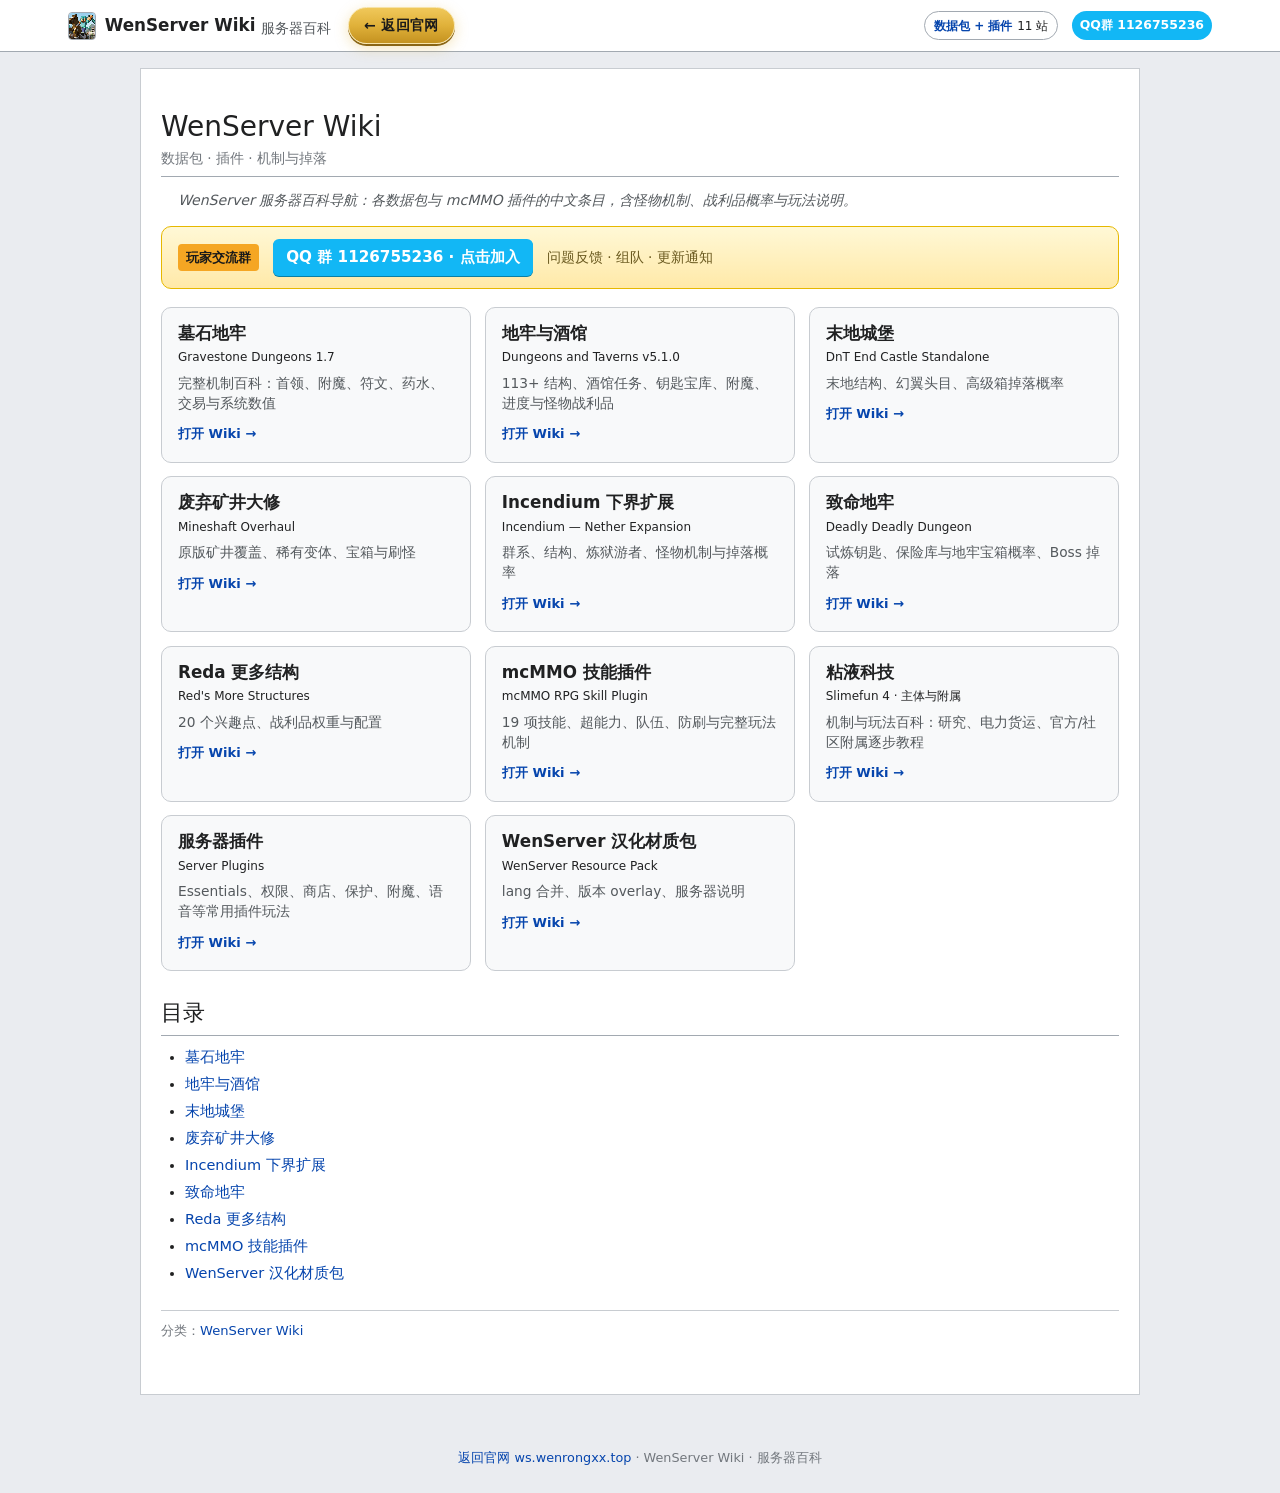
==== commit 50915209: "Hub: short 返回官网 label" ====
--- a/index.html
+++ b/index.html
@@ -16,7 +16,7 @@
 		<img src="assets/pack-icon.png" alt="" class="hub-logo-icon" width="28" height="28" />
 		<a class="wiki-logo" href="https://ws.wenrongxx.top/">WenServer Wiki<span>服务器百科</span></a>
 		<a class="site-home" href="https://ws.wenrongxx.top/">← 返回官网</a>
-		<div class="header-meta"><span class="chip"><strong>数据包 + 插件</strong> 11 站</span> <a class="qq-chip" href="https://qun.qq.com/universal-share/share?ac=1&authKey=hUhfMx1teef%2FUTxXxdNV0ckd1TzfKTsl%2BWFtxwvfWHwREUKIrOCC76zvpbJw6RuB&busi_data=eyJncm91cENvZGUiOiIxMTI2NzU1MjM2IiwidG9rZW4iOiJrQXZqc3pVSXY3Z1VXdjNkTlFjTWV2MHVUd0pYSmJCRjlqMjcwYWJXWTFXZHpqd0dZUWZxbHZMS1FUcWswYW5vIiwidWluIjoiMzUzNjk3MzcwMSJ9&data=a372u44HNUhoORF6PJ8-bkdFYfwQ2sL6pcumTlYvozIGobXSfju4_hRJfLlPnZMhSXQeS_iVGuDnISM-edQl2w&svctype=4&tempid=h5_group_info">QQ群 1126755236</a></div>
+		<div class="header-meta"><span class="chip plain"><strong>数据包 + 插件</strong> 11 站</span> <a class="qq-chip" href="https://qun.qq.com/universal-share/share?ac=1&authKey=hUhfMx1teef%2FUTxXxdNV0ckd1TzfKTsl%2BWFtxwvfWHwREUKIrOCC76zvpbJw6RuB&busi_data=eyJncm91cENvZGUiOiIxMTI2NzU1MjM2IiwidG9rZW4iOiJrQXZqc3pVSXY3Z1VXdjNkTlFjTWV2MHVUd0pYSmJCRjlqMjcwYWJXWTFXZHpqd0dZUWZxbHZMS1FUcWswYW5vIiwidWluIjoiMzUzNjk3MzcwMSJ9&data=a372u44HNUhoORF6PJ8-bkdFYfwQ2sL6pcumTlYvozIGobXSfju4_hRJfLlPnZMhSXQeS_iVGuDnISM-edQl2w&svctype=4&tempid=h5_group_info">QQ群 1126755236</a></div>
 	</div>
 </header>
 <div class="hub-shell">
--- a/assets/app.css
+++ b/assets/app.css
@@ -1302,3 +1302,130 @@
 .wiki-header .site-home, .wiki-header .site-home:visited {
   color: #1a1a1a !important;
 }
+
+/* ===== mobile wiki ===== */
+@media (max-width: 800px) {
+  .wiki-shell { display: block; }
+  .wiki-sidebar {
+    position: sticky; top: 0; z-index: 30;
+    width: auto !important; flex: none !important;
+    max-height: 42vh; margin-bottom: 0.5rem;
+    border-right: none; border-bottom: 1px solid var(--line-soft);
+  }
+  .wiki-content { padding: 0.65rem 0.7rem 1.25rem; }
+  .wiki-header .inner { padding: 0.45rem 0.7rem; gap: 0.35rem 0.5rem; }
+  .wiki-header .site-home {
+    margin-left: 0.2rem !important;
+    padding: 0.28rem 0.55rem !important;
+    font-size: 0.75rem !important;
+  }
+  .article-header h1 { font-size: 1.25rem; }
+  .infobox { float: none !important; width: 100% !important; margin: 0 0 0.75rem !important; }
+  .wiki-table-wrap { overflow-x: auto; }
+  .wiki-table-wrap table { min-width: 520px; }
+  .shot-grid, .hub-grid, .cards, .mini-grid { grid-template-columns: 1fr; }
+  .qq-banner { flex-direction: column; align-items: stretch; text-align: center; }
+  .qq-link { width: 100%; text-align: center; }
+  table.craft-3 td { width: 34px; height: 34px; }
+  table.craft-3 img { width: 26px; height: 26px; }
+}
+@media (max-width: 480px) {
+  .wiki-logo span { display: none; }
+}
+
+/* ===== hub / wiki mobile layout ===== */
+.hub-grid {
+  display: grid;
+  grid-template-columns: repeat(auto-fill, minmax(240px, 1fr));
+  gap: 0.85rem;
+}
+.hub-card {
+  display: block;
+  padding: 0.95rem 1rem 1rem;
+  border: 1px solid var(--line-soft, #c8ccd1);
+  border-radius: 10px;
+  background: var(--infobox-bg, #fff);
+}
+.hub-card .hub-title { font-size: 1.05rem; line-height: 1.3; margin-bottom: 0.15rem; }
+.hub-card .hub-en { font-size: 0.75rem; color: var(--muted, #54595d); margin-bottom: 0.35rem; }
+.hub-card .hub-desc { font-size: 0.86rem; line-height: 1.45; margin-bottom: 0.45rem; }
+
+.wiki-header .inner {
+  display: flex;
+  flex-wrap: wrap;
+  align-items: center;
+  row-gap: 0.35rem;
+  column-gap: 0.55rem;
+}
+.wiki-header .wiki-logo { min-width: 0; }
+.wiki-logo span {
+  display: inline-block;
+  max-width: 12rem;
+  overflow: hidden;
+  text-overflow: ellipsis;
+  white-space: nowrap;
+  vertical-align: bottom;
+}
+
+@media (max-width: 720px) {
+  .hub-grid { grid-template-columns: 1fr 1fr; gap: 0.6rem; }
+  .hub-card { padding: 0.75rem 0.8rem; }
+  .hub-card .hub-title { font-size: 0.98rem; }
+  .hub-card .hub-desc { font-size: 0.8rem; }
+  .wiki-header .inner { padding: 0.45rem 0.65rem; }
+  .wiki-logo span { display: none; }
+  .header-meta { width: 100%; display: flex; gap: 0.4rem; align-items: center; flex-wrap: wrap; }
+  .qq-banner { padding: 0.65rem 0.75rem; gap: 0.4rem; }
+  .qq-link { width: 100%; text-align: center; }
+  .article-header h1 { font-size: 1.2rem; }
+  .wiki-content { padding: 0.65rem 0.7rem 1.2rem; }
+}
+@media (max-width: 480px) {
+  .hub-grid { grid-template-columns: 1fr; }
+  .wiki-header .site-home {
+    margin-left: 0 !important;
+    padding: 0.25rem 0.55rem !important;
+    font-size: 0.72rem !important;
+  }
+  .qq-chip { font-size: 0.7rem !important; padding: 0.12rem 0.45rem !important; }
+}
+
+/* ===== sticky back-home + header safety ===== */
+.wiki-header {
+  position: sticky;
+  top: 0;
+  z-index: 50;
+}
+.wiki-sidebar .sb-top {
+  position: sticky;
+  top: 0;
+  z-index: 5;
+  margin: 0 0 0.55rem;
+  padding: 0.25rem 0 0.35rem;
+  background: var(--sidebar, #fff);
+}
+.wiki-sidebar .sb-top .back-home {
+  display: block;
+  width: 100%;
+  text-align: center;
+  box-sizing: border-box;
+}
+@media (max-width: 720px) {
+  .wiki-header {
+    position: sticky;
+    top: 0;
+    z-index: 60;
+  }
+  .wiki-sidebar {
+    position: sticky;
+    top: 3.2rem;
+    z-index: 40;
+    max-height: 38vh;
+    overflow-y: auto;
+  }
+  .wiki-sidebar .sb-top {
+    top: 0;
+    background: var(--sidebar, #fff);
+    box-shadow: 0 1px 0 var(--line-soft, #e0e0e0);
+  }
+}
